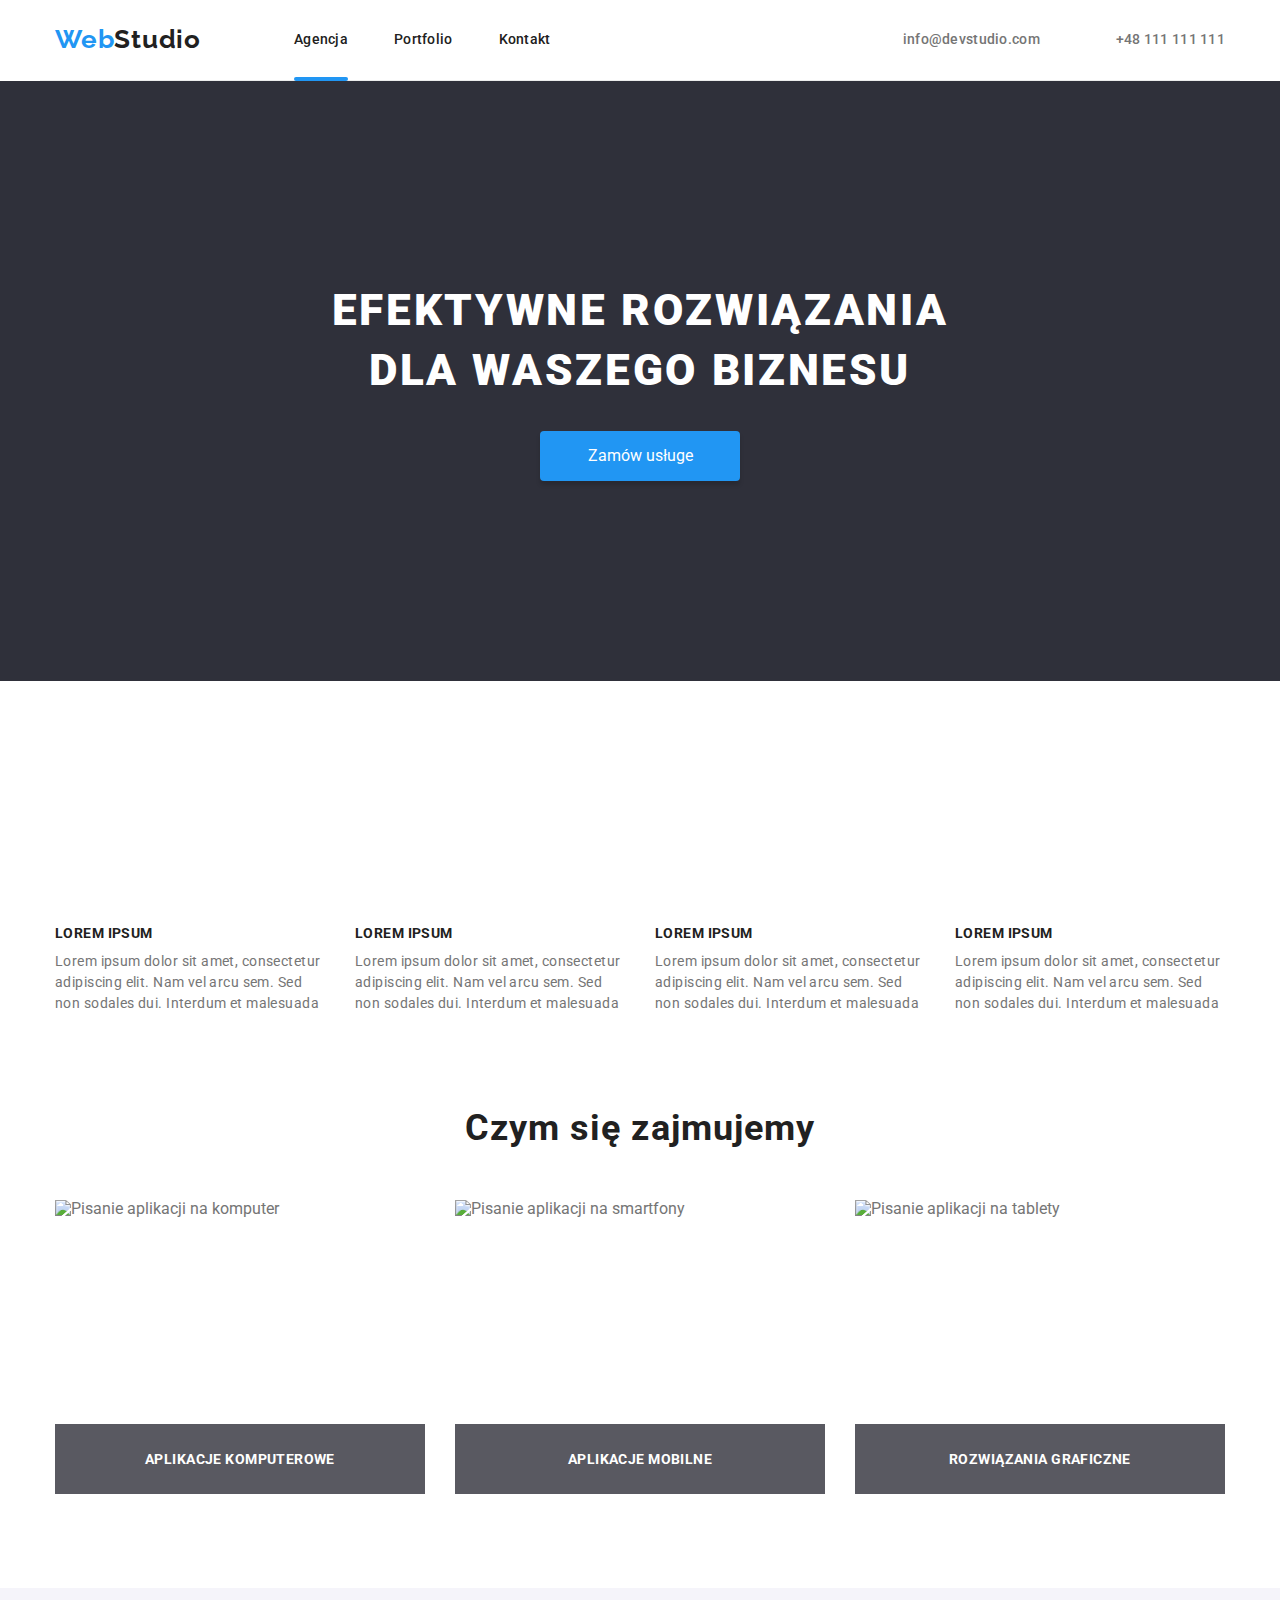
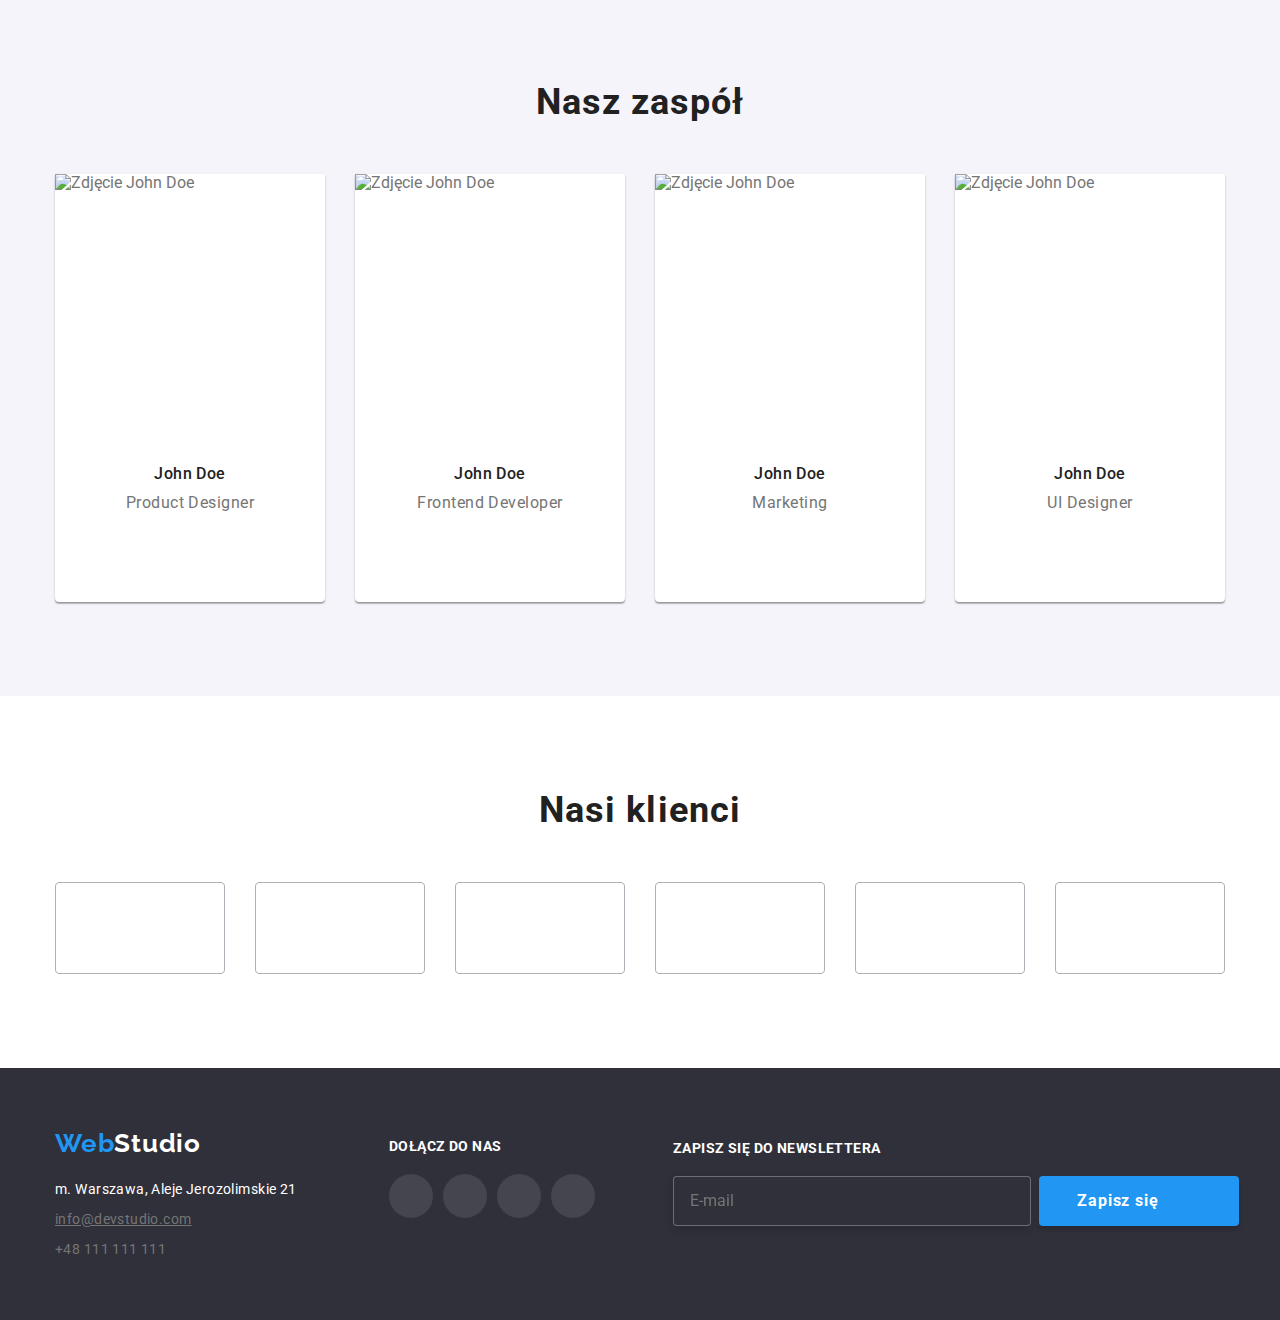
==== index.html @ 06832096 "Kokosza" ====
<!DOCTYPE html>
<html lang="en">

<head>
    <meta charset="UTF-8">
    <meta http-equiv="X-UA-Compatible" content="IE=edge">
    <meta name="viewport" content="width=device-width, initial-scale=1.0">

    <title>Document</title>

    <link rel="stylesheet" href="https://cdnjs.cloudflare.com/ajax/libs/modern-normalize/1.0.0/modern-normalize.min.css" />
    <link rel="preconnect" href="https://fonts.googleapis.com" />
    <link rel="stylesheet" href="https://fonts.googleapis.com/css2?family=Raleway:wght@700&family=Roboto:wght@400;500;700;900&display=swap" />
    <link rel="stylesheet" href="https://cdnjs.cloudflare.com/ajax/libs/animate.css/4.1.1/animate.min.css" />    
    <link rel="stylesheet" href="./css/styles.css" />


</head>

<body class="body">

    <header class="header wraper-center">
        <div class="container ">
            <a class="logo" href="./index.html"><span class="logo-span">Web</span>Studio</a>
            <nav class="navigation">
                <ul class="navigation-list list">
                    <li class="navigation-list-item activ-navigation-list-item">
                        <a class="navigation-list-link" href="./index.html">Agencja</a>
                    </li>
                    <li class="navigation-list-item">
                        <a class="navigation-list-link" href="./portfolio.html">Portfolio</a>
                    </li>
                    <li class="navigation-list-item">
                        <a class="navigation-list-link" href="#">Kontakt</a>
                    </li>
                </ul>
            </nav>
            <address class="header-address">
                <ul class="header-address-list list">
                    <li class="header-address-item">
                        <a class="header-address-link  header-mail" href="mailto:info@devstudio.com">
                            <svg class="header-icon icon-envelope">
                                <use href="./images/icons.svg#icon-envelope"></use>
                            </svg>
                            info@devstudio.com
                        </a>
                    </li>
                    <li class="header-address-item">
                        <a class="header-address-link  header-tel" href="tel:+48111111111">
                            <svg class="header-icon icon-phon">
                                <use href="./images/icons.svg#icon-smartphone"></use>
                            </svg>
                            +48 111 111 111
                        </a>
                    </li>
                </ul>
            </address>
        </div>
    </header>

    <main>

        <!-- ORDERS -->
        <section class="section-orders wraper-center">
            <div class="container">
                <ul class="conteiner-order-list list">
                    <li class="container-order-item">
                        <h1 class="conteiner-order-title">EFEKTYWNE ROZWIĄZANIA DLA WASZEGO BIZNESU </h1>
                    </li>
                    <li class="container-order-item">
                        <button type="button" class="conteiner-order-btn " data-modal-open> Zamów usługe</button>
                    </li>
                </ul>
            </div>
        </section>

        <!-- 4x DISCRIPION     -->
        <section class="section-discription wraper-center">
            <div class="container">
                <ul class="article-list list">

                    <li class="section-discription-item list">
                        <svg class="discription-icon" width="270" height="120">
                            <use href="./images/icons.svg#icon-antenna1"></use>
                        </svg> 
                        <h3 class="article-title">LOREM IPSUM</h3>
                        <p class="article-text">Lorem ipsum dolor sit amet, consectetur
                            adipiscing elit. Nam vel arcu sem. Sed
                            non sodales dui. Interdum et malesuada</p>
                    </li>

                    <li class="section-discription-item list">
                        <svg class="discription-icon" width="270" height="120">
                            <use href="./images/icons.svg#icon-clock2"></use>
                        </svg>
                        <h3 class="article-title">LOREM IPSUM</h3>
                        <p class="article-text">Lorem ipsum dolor sit amet, consectetur
                            adipiscing elit. Nam vel arcu sem. Sed
                            non sodales dui. Interdum et malesuada</p>
                    </li>

                    <li class="section-discription-item list">
                        <svg class="discription-icon" width="270" height="120">
                            <use href="./images/icons.svg#icon-laptop3"></use>
                        </svg>
                        <h3 class="article-title">LOREM IPSUM</h3>
                        <p class="article-text">Lorem ipsum dolor sit amet, consectetur
                            adipiscing elit. Nam vel arcu sem. Sed
                            non sodales dui. Interdum et malesuada</p>
                    </li>

                    <li class="section-discription-item list">
                        <svg class="discription-icon" width="270" height="120">
                            <use href="./images/icons.svg#icon-astronaut4"></use>
                        </svg>
                        <h3 class="article-title ">LOREM IPSUM</h3>
                        <p class="article-text ">Lorem ipsum dolor sit amet, consectetur
                            adipiscing elit. Nam vel arcu sem. Sed
                            non sodales dui. Interdum et malesuada</p>
                    </li>
                </ul>
            </div>
        </section>

        <!-- WHOT WE DO          -->
        <section class="section-whot-we-do wraper-center">
            <div class="container">
                <h2 class="title">Czym się zajmujemy</h2>
                <ul class="whot-we-do-picture-list">
                    <li class="whot-we-do-picture-item"><img src="./images/what_we_do/what_we_do_img.jpg"
                            alt="Pisanie aplikacji na komputer" width="370" height="294">
                        <p class="whot-we-do-picture-lable">Aplikacje komputerowe</p>
                    </li>
                    <li class="whot-we-do-picture-item"><img src="./images/what_we_do/what_we_do_img2.jpg"
                            alt="Pisanie aplikacji na smartfony" width="370" height="294">
                        <p class="whot-we-do-picture-lable">Aplikacje mobilne</p>
                    </li>
                    <li class="whot-we-do-picture-item"><img src="./images/what_we_do/what_we_do_img3.jpg"
                            alt="Pisanie aplikacji na tablety" width="370" height="294">
                        <p class="whot-we-do-picture-lable">Rozwiązania graficzne</p>
                    </li>
                </ul>
            </div>
        </section>

        <!-- TEAM -->
        <section class="section-team wraper-center">
            <div class="container">
                <h2 class="title">Nasz zaspół</h2>
                <ul class="tean-picture-list list wraper-center">
                    <li class="section-team-item wraper-center">
                        <figure>
                            <img src="./images/team/team_img1.jpg" alt="Zdjęcie John Doe" width="270" height="260">
                            <figcaption>
                                <h3 class="person-name">John Doe</h3>
                                <p class="person-position">Product Designer</p>
                                <ul class="team-social-list list">
                                    <li class="team-social-item">
                                        <a class="social_link" href="#">
                                            <svg class="team-social-icon">
                                                <use href="./images/icons.svg#icon-instagram1"></use>
                                            </svg>
                                        </a>
                                    </li>
                                    <li class="team-social-item">
                                        <a class="social_link" href="#">
                                            <svg class="team-social-icon">
                                                <use href="./images/icons.svg#icon-twitter2"></use>
                                            </svg>
                                        </a>
                                    </li>
                                    <li class="team-social-item">
                                        <a class="social_link" href="#">
                                            <svg class="team-social-icon">
                                                <use href="./images/icons.svg#icon-facebook3"></use>
                                            </svg>
                                        </a>
                                    </li>
                                    <li class="team-social-item">
                                        <a class="social_link" href="#">
                                            <svg class="team-social-icon">
                                                <use href="./images/icons.svg#icon-linkedin4"></use>
                                            </svg>
                                        </a>
                                    </li>
                                </ul>
                            </figcaption>
                        </figure>

                    </li>
                    <li class="section-team-item wraper-center">
                        <figure>
                            <img src="./images/team/team_img2.jpg" alt="Zdjęcie John Doe" width="270" height="260">
                            <figcaption>
                                <h3 class="person-name">John Doe</h3>
                                <p class="person-position">Frontend Developer</p>
                                <ul class="team-social-list list">
                                    <li class="team-social-item">
                                        <a class="social_link" href="#">
                                            <svg class="team-social-icon">
                                                <use href="./images/icons.svg#icon-instagram1"></use>
                                            </svg>
                                        </a>
                                    </li>
                                    <li class="team-social-item">
                                        <a class="social_link" href="#">
                                            <svg class="team-social-icon">
                                                <use href="./images/icons.svg#icon-twitter2"></use>
                                            </svg>
                                        </a>
                                    </li>
                                    <li class="team-social-item">
                                        <a class="social_link" href="#">
                                            <svg class="team-social-icon">
                                                <use href="./images/icons.svg#icon-facebook3"></use>
                                            </svg>
                                        </a>
                                    </li>
                                    <li class="team-social-item">
                                        <a class="social_link" href="#">
                                            <svg class="team-social-icon">
                                                <use href="./images/icons.svg#icon-linkedin4"></use>
                                            </svg>
                                        </a>
                                    </li>
                                </ul>
                            </figcaption>
                        </figure>

                    </li>
                    <li class="section-team-item wraper-center">
                        <figure>
                            <img src="./images/team/team_img3.jpg" alt="Zdjęcie John Doe" width="270" height="260">
                            <figcaption>
                                <h3 class="person-name">John Doe</h3>
                                <p class="person-position">Marketing</p>
                                <ul class="team-social-list list">
                                    <li class="team-social-item">
                                        <a class="social_link" href="#">
                                            <svg class="team-social-icon">
                                                <use href="./images/icons.svg#icon-instagram1"></use>
                                            </svg>
                                        </a>
                                    </li>
                                    <li class="team-social-item">
                                        <a class="social_link" href="#">
                                            <svg class="team-social-icon">
                                                <use href="./images/icons.svg#icon-twitter2"></use>
                                            </svg>
                                        </a>
                                    </li>
                                    <li class="team-social-item">
                                        <a class="social_link" href="#">
                                            <svg class="team-social-icon">
                                                <use href="./images/icons.svg#icon-facebook3"></use>
                                            </svg>
                                        </a>
                                    </li>
                                    <li class="team-social-item">
                                        <a class="social_link" href="#">
                                            <svg class="team-social-icon">
                                                <use href="./images/icons.svg#icon-linkedin4"></use>
                                            </svg>
                                        </a>
                                    </li>
                                </ul>
                            </figcaption>
                        </figure>

                    </li>
                    <li class="section-team-item wraper-center">
                        <figure>
                            <img src="./images/team/team_img4.jpg" alt="Zdjęcie John Doe" width="270" height="260">
                            <figcaption>
                                <h3 class="person-name">John Doe</h3>
                                <p class="person-position">UI Designer</p>
                                <ul class="team-social-list list">
                                    <li class="team-social-item">
                                        <a class="social_link" href="#">
                                            <svg class="team-social-icon">
                                                <use href="./images/icons.svg#icon-instagram1"></use>
                                            </svg>
                                        </a>
                                    </li>
                                    <li class="team-social-item">
                                        <a class="social_link" href="#">
                                            <svg class="team-social-icon">
                                                <use href="./images/icons.svg#icon-twitter2"></use>
                                            </svg>
                                        </a>
                                    </li>
                                    <li class="team-social-item">
                                        <a class="social_link" href="#">
                                            <svg class="team-social-icon">
                                                <use href="./images/icons.svg#icon-facebook3"></use>
                                            </svg>
                                        </a>
                                    </li>
                                    <li class="team-social-item">
                                        <a class="social_link" href="#">
                                            <svg class="team-social-icon">
                                                <use href="./images/icons.svg#icon-linkedin4"></use>
                                            </svg>
                                        </a>
                                    </li>
                                </ul>
                            </figcaption>
                        </figure>
                    </li>
                </ul>
            </div>
        </section>

        <!-- OUER CUSTOMERS -->
        <section class="section-customers wraper-center">
            <div class="container ">
                <h2 class="title">Nasi klienci</h2>
                <ul class="customers-list list">
                    <li class="customers-item">
                        <a class="customers_link" href="#">
                            <svg class="customers-logo">
                                <use href="./images/icons.svg#icon-client1"></use>
                            </svg>
                        </a>
                    </li>
                    <li class="customers-item">
                        <a class="customers_link" href="#">
                            <svg class="customers-logo">
                                <use href="./images/icons.svg#icon-client2"></use>
                            </svg>
                        </a>
                    </li>
                    <li class="customers-item">
                        <a class="customers_link" href="#">
                            <svg class="customers-logo">
                                <use href="./images/icons.svg#icon-client3"></use>
                            </svg>
                        </a>
                    </li>
                    <li class="customers-item">
                        <a class="customers_link" href="#">
                            <svg class="customers-logo">
                                <use href="./images/icons.svg#icon-client4"></use>
                            </svg>
                        </a>
                    </li>
                    <li class="customers-item">
                        <a class="customers_link" href="#">
                            <svg class="customers-logo">
                                <use href="./images/icons.svg#icon-client5"></use>
                            </svg>
                        </a>
                    </li>
                    <li class="customers-item">
                        <a class="customers_link" href="#">
                            <svg class="customers-logo">
                                <use href="./images/icons.svg#icon-client6"></use>
                            </svg>
                        </a>
                    </li>
                </ul>
            </div>
        </section>
    </main>

    <!-- FOOTER -->
    <footer class="footer wraper-center">
        <div class="container ">
            <div class="footer-adress">
                <div><a class="footer-logo" href="./index.html"><span class="logo-span">Web</span>Studio</a></div>
                <address class="footer-address">
                    <ul class="footrt-address-list list">
                        <li class="footrt-address-item "><a class="footer-address-link footer-adres" href="#">m. Warszawa, Aleje
                                Jerozolimskie
                                21</a></li>
                        <li class="footrt-address-item "><a class="footer-address-link"
                                href="mailto:info@devstudio.com">info@devstudio.com</a></li>
                        <li class="footrt-address-item"><a class="footer-address-link" href="tel:+48111111111">+48 111 111
                                111</a></li>
                    </ul>
                </address>
            </div>        

            <div class="footer-social">
                <h3 class="footer-title-icon">Dołącz do nas</h3>
                <ul class="footer-social-list list">
                    <li class="footer-social-item">
                        <a class="footer-social_link" href="#">
                            <svg class="footer-social-icon">
                                <use href="./images/icons.svg#icon-instagram1"></use>
                            </svg>
                        </a>
                    </li>
                    <li class="footer-social-item">
                        <a class="footer-social_link" href="#">
                            <svg class="footer-social-icon">
                                <use href="./images/icons.svg#icon-twitter2"></use>
                            </svg>
                        </a>
                    </li>
                    <li class="footer-social-item">
                        <a class="footer-social_link" href="#">
                            <svg class="footer-social-icon">
                                <use href="./images/icons.svg#icon-facebook3"></use>
                            </svg>
                        </a>
                    </li>
                    <li class="footer-social-item">
                        <a class="footer-social_link" href="#">
                            <svg class="footer-social-icon">
                                <use href="./images/icons.svg#icon-linkedin4"></use>
                            </svg>
                        </a>
                    </li>
                </ul>

            </div>

            <div class="footer-newsletter">
                <h3>Zapisz się do newslettera</h3>
                <form class="footer-newslatter-form">
                    <lable class="footer-newslatter-lable">
                        <input  
                            type="email" 
                            name="email" 
                            class="fotter-nawslatter-input"
                              placeholder="E-mail" />
                    </lable>

                    <button type="submit" class="footer-newslatter-but">Zapisz się
                        <svg class="footer-newsletter-icon">
                            <use href="./images/icons.svg#footer-icon-send"></use>
                        </svg>
                    </button>
                </form>
            </div>
        </div>
    </footer>

 <!-- WINDOWS MODAL -->
    <div class="backdrop is-hidden" data-modal>
        <div class="modal">
            <button type="button" class="close-button " data-modal-close>
                <svg class="exit-icon">
                    <use href="./images/icons.svg#exit-icon"></use>
                </svg>
            </button>

            <form class="order-form">
                <legend class="order-form-caption">Zostaw swoje dane w formularzu poniżej</legend>

                <label class="form-order-lable">
                    <span class="order-label-text ">Imie</span>
                    
                        <div class="wrap-imput">  
                            <input 
                                class="order-form-input" 
                                type="text" 
                                name="username" 
                                placeholder=" " />
                            <svg class="modal-icon">
                                <use href="./images/icons.svg#modal-icon-person"></use>                    
                             </svg>                        
                        </div>
                </label>

                <label class="form-order-lable">
                    <span class="order-label-text">Telefon</span>

                        <div class="wrap-imput ">
                            <input 
                                class="order-form-input" 
                                type="tel" name="phone_number"  
                                placeholder=" "/>
                            <svg class="modal-icon">
                                <use href="./images/icons.svg#modal-icon-phon"></use>
                            </svg>
                        </div>
                </label>

                <label class="form-order-lable">
                    <span class="order-label-text">Email</span>

                        <div class="wrap-imput">
                            <input 
                            class="order-form-input" 
                            type="email" 
                            name="email"   
                            placeholder=" "/>
                            <svg class="modal-icon">
                                <use href="./images/icons.svg#modal-icon-envelope"></use>
                            </svg>
                        </div>
                </label>
            
            
                <lable class="form-order-lable-textare">
                    <span class="order-label-text">Komenarz</span>
                    
                    <textarea class="modal-form-message" 
                        name="user-message" 
                        rows="7" 
                        placeholder="Wprowadź tekst"></textarea>
                </lable>
            
            <div class="policy">
                <input id="policy" 
                    type="checkbox" 
                    class="modal-form-policy hidden" 
                    name="policy" 
                    value="accept-policy" />
                <label for="policy"  class="modal-policy-text">
                    Oświadczam iż akceptuję&nbsp;
                    <a href="#" class="policy-link">Regulamin</a>&nbsp;i&nbsp;
                    <a href="#" class="policy-link">Politykę Prywatności.</a>
                </label>
            </div>   
             
                <button type="submit" class="modal-send-btn">Wyślij</button>
            </form>
        </div>
    </div>

    <script src="./js/modal.js"></script>

</body>
</html>
---- css/styles.css ----
:root {
  --main-font: font-family: 'Roboto', sans-serif;
  ;
  --secondery-font: font-family: 'Raleway', sans-serif;
  --main-color: #757575;
  --color-black: #212121;
  --color-blue: #2196F3;
  --color-background: #2F303A;
  --color-white: #FFF;
}

body {
  font-family: 'Roboto';
  color: #757575;
  box-sizing: border-box;
}

h1,
h2,
h3,
h4,
h5,
h6,
ul,
ol,
figure {
  margin: 0;
  padding: 0;
}

ul,
ol {
  margin: 0;
  padding: 0;
}

p,
figure {
  margin: 0;
}

img {
  display: block;
}



.list {
  list-style-type: none;
}

.link {
  text-decoration: none;
  font-style: none;
}

.container {
  width: 1200px;
  /* align-items: center; */
  padding: 0 15px;
}

.wraper-center {
  display: flex;
  justify-content: center;
  /* align-items: center; */
}

.title {
  margin-bottom: 50px;

  font-style: normal;
  font-weight: 700;
  font-size: 36px;
  line-height: 1.166;
  text-align: center;
  letter-spacing: 0.03em;
  color: var(--color-black);
}


/* ============ HEDER ============== */
/*===========  NAVIGATION ============ */
/* ================= NAVIGATION ===============  */
.navigation-list-link,
.header-address-link {
  text-decoration: none;
  font-style: normal;
  font-weight: 500;
  font-size: 14px;
  line-height: 1.142;
  letter-spacing: 0.02em;
  color: var(--color-black);
}


.footer-address-link:hover,
.footer-address-link:focus,
.navigation-list-link:hover,
.navigation-list-link:focus {
  cursor: pointer;
  color: var(--color-blue);
}

.header-address-link:hover,
.header-address-link:focus {
  cursor: pointer;
  color: var(--color-blue);
  fill: var(--color-blue);
}

.header-address-link {
  display: flex;
  justify-content: center;
  color: var(--main-color);
  fill: var(--main-color);

  transition-property: fill, color;
  transition-duration: 250ms;
  transition-timing-function: cubic-bezier(0.4, 0, 0.2, 1);
}

.navigation {
  display: flex;
}

.navigation-list {
  display: flex;
  align-items: center;
}

.logo {
  padding-right: 93px;
}

.navigation-list-item:not(:last-child) {
  margin-right: 46px;
}

.navigation-list-link {
  transition-property: color;
  transition-duration: 250ms;
  transition-timing-function: cubic-bezier(0.4, 0, 0.2, 1);

}

.navigation-list-item{
  position: relative;
}

.activ-navigation-list-item::after{
  content: "";  

  position:absolute;
  display: block;

  width: 100%;
  height: 4px;
  bottom: -32px;
  left: 0px;

  background: #2196F3;
  border-radius: 2px;
}

/*=========== EMD NAVIGATION ============ */

.header .container {
  min-width: 1170px;
  display: flex;
  justify-content: center;
  align-items: center;

  padding-top: 24px;
  padding-bottom: 25px;
  border-bottom: 1px solid #ECECEC;
}

.header-address-list {
  display: flex;
}

.header .header-address {
  margin-left: auto;
}

.header-tel {
  margin-left: 50px;
}

.header-address .header-address-list {
  justify-content: center;
}

.icon-phon{
  width: 16px;
  height: 12px;
}
.icon-envelope{
  width: 12px;
  height: 16px;
}

.header-icon{
  margin-right: 10px;
}


.header-address-item{
  display: flex;
  align-items:center;
  justify-content: center;
}

/* =================  END HEADER  =============== */

/* ===========   SECTION ORDERS =============== */
.section-orders .container {
  display: flex;
  justify-content: center;
}

.section-orders {
  background-color: var(--color-background);
  margin-bottom: 94px;
  background-image: linear-gradient(rgba(47, 48, 58, 0.4),
    rgba(47, 48, 58, 0.4)),
  url("../images/order-foto/Img.jpg");

  background-repeat: no-repeat;
  background-size: cover;
  max-width: 1600px;
  margin: auto;

}

.conteiner-order-list {
  height: 600px;
  display: flex;
  flex-direction: column;
}

.container-order-item {
  display: flex;
  justify-content: center;
}

.conteiner-order-title {
  width: 696px;
  height: 120px;
  margin-top: 200px;
  margin-bottom: 30px;

  font-style: normal;
  font-weight: 900;
  font-size: 44px;
  line-height: 1.363;
  text-align: center;
  letter-spacing: 0.06em;
  text-transform: uppercase;
  color: var(--color-white);
}

.conteiner-order-btn {
  margin-bottom: 200px;

  width: 200px;
  height: 50px;
  color: var(--color-white);
  background: #2196F3;
  box-shadow: 0px 4px 4px rgba(0, 0, 0, 0.15);
  border-radius: 4px;
  border: none;
}

.conteiner-order-btn:hover,
.conteiner-order-btn:focus {
  cursor: pointer;
}

/* =========== END  SECTION ORDERS =============== */






/* =============== DISCRIPTION 4X   ================ */
.article-list {
  display: flex;
}

.section-discription {
  margin-top: 94px;
  margin-bottom: 94px;
}


.section-discription-item {
  display: flex;
  flex-direction: column;
  padding: 0 auto;
}

.section-discription-item:not(:last-child){
  margin-right: 30px;
}

.article-title {
  display: flex;
  margin-top: 30px;
  margin-bottom: 10px;

  font-style: normal;
  font-weight: 700;
  font-size: 14px;
  line-height: 1.142;
  letter-spacing: 0.03em;
  text-transform: uppercase;

  color: var(--color-black);
}

.article-text {
  display: flex;

  font-style: normal;
  font-weight: 400;
  font-size: 14px;
  line-height: 1.5;
  letter-spacing: 0.03em;
  display: block;
}

/* =============== END DISCRIPTION 4X   ================ */

/* ================== WHOT WE DO ======================== */
.section-whot-we-do {
  margin-bottom: 94px;
}

.whot-we-do-picture-list {
  display: flex;
  justify-content: center;
  min-width: 1170px;
}

.whot-we-do-picture-item {
  display: flex;
  position: relative;
}

.whot-we-do-picture-item > .whot-we-do-picture-lable{
  font-family: 'Roboto';
  font-weight: 700;
  font-size: 14px;
  line-height: 1.142;
  letter-spacing: 0.03em;
  text-transform: uppercase;
  text-align: center;

  position: absolute;
  bottom: 0;
  right: 0;
  padding-top: 27px;
  padding-bottom: 27px;
  width: 100%;

  color: #FFFFFF;
  background: rgba(47, 48, 58, 0.8);
}
.whot-we-do-picture-list {
  justify-content: space-between;
}

/* ================== END WHOT WE DO =================== */




/* ========================= TEM =========================*/
.tean-picture-list {
  justify-content: space-between;
  min-width: 1170px;
}

.section-team {
  padding-top: 94px;
  padding-bottom: 94px;
  background-color: #F5F4FA;
}


.section-team-item {
  width: 270px;
  height: 428px;

  background: var(--color-white);
  /* material shadow v1 */

  box-shadow: 0px 1px 3px rgba(0, 0, 0, 0.12),
    0px 1px 1px rgba(0, 0, 0, 0.14),
    0px 2px 1px rgba(0, 0, 0, 0.2);
  border-radius: 0px 0px 4px 4px;
}

.person-name {
  text-align: center;
  margin-top: 30px;
  margin-bottom: 10px;

  font-style: normal;
  font-weight: 500;
  font-size: 16px;
  line-height: 1.187;
  letter-spacing: 0.03em;

  color: var(--color-black);
  font-family: 'Roboto';
}

.person-position {
  text-align: center;
  margin-bottom: 16px;

  font-weight: 400;
  font-size: 16px;
  line-height: 1.187;
  letter-spacing: 0.03em;

  color: var(--main-color);
  font-family: 'Roboto';
}

.team-social-list{
  display: flex;
  align-items: center;
  justify-content: space-between;
  padding: 0 32px 30px 32px
}

.team-social-icon{

  width: 20px;
  height: 20px;
}


.social_link{
  display: flex;
  width: 44px;
  height: 44px;
  border-radius: 50%;
  align-items: center;
  justify-content: center;
  background-color: var(--color-white);
  fill: var(--main-color);

  transition-property: fill, background-color;
  transition-duration: 250ms;
  transition-timing-function:cubic-bezier(0.4, 0, 0.2, 1)
}

.social_link:hover,
.social_link:focus {
  fill: var(--color-white);
  background-color: var(--color-blue);
}
/* ======================= END TEM =======================*/


/* ===================== CUSTOMERS =======================*/
.section-customers{
  padding-top: 94px;
  padding-bottom: 94px;
}
.customers-list{
  display: flex;
  align-items: center;
  justify-content: space-between;
}

.customers_link{
  align-items: center;
  justify-content: center;
  display: flex;
  width: 170px;
  height: 92px;
  
  fill: #AFB1B8;
  border: 1px solid #AFB1B8;
  box-sizing: border-box;
  border-radius: 4px;

  transition-property: fill, border;
  transition-duration: 250ms;
  transition-timing-function: cubic-bezier(0.4, 0, 0.2, 1);
}

.customers-logo{
  width: 106px;
  height: 60px;
}

.customers_link:hover,
.customers_link:focus{
  fill: var(--color-blue);
  border: 1px solid var(--color-blue);
}



/* =================== END CUSTOMERS =====================*/

/* ======================= LOGO ======================= */

.logo,
.footer-logo {
  font-family: 'Raleway';
  font-style: normal;
  text-decoration: none;
  font-weight: 700;
  font-size: 26px;
  line-height: 1.192;
  letter-spacing: 0.03em;
  color: var(--color-black);
}

.logo-span {
  color: var(--color-blue);
}

.footer-logo {
  color: var(--color-white)
}

/* =================== END LOGO =================== */



/* =============================== BUTON PORTFOLIO =================== */

.section-categories {
  margin-top: 94px;
  margin-bottom: 50px;
}

.list-btn {
  display: flex;
  justify-content: center;
}

.list-btn-item:not(:last-child) {
  margin-right: 8px;
}

.portfolio-btn {
  font-weight: 500;
  font-size: 16px;
  line-height: 1.625;
  letter-spacing: 0.03em;
  border: none;
  border-radius: 4px;
  color: #212121;

  transition-property: background, color, box-shadow, border-radius;
  transition-timing-function:cubic-bezier(0.4, 0, 0.2, 1) ;
  transition-duration:250ms;
}

.portfolio-btn:hover,
.portfolio-btn:focus {
  cursor: pointer;

  background: var(--color-blue);
  color: var(--color-white);

  box-shadow: 0px 3px 1px rgba(0, 0, 0, 0.1),
    0px 1px 2px rgba(0, 0, 0, 0.08),
    0px 2px 2px rgba(0, 0, 0, 0.12);
  border-radius: 4px;
}

.portfolio-wrapper {
  display: flex;
  flex-wrap: wrap;
  padding: 0;
  list-style: none;
}

.wszystkie {
  width: 121px;
  height: 38px;
}

.strony {
  width: 93px;
  height: 38px;
}

.aplikacje {
  width: 114px;
  height: 38px;

}

.dizajn {
  width: 91px;
  height: 38px;
}

.marketing {
  width: 121px;
  height: 38px;
}

/* =============================== END BUTON PORTFOLIO =================== */




/* ================================== PHOTO PORTFOLIO =================== */

.portfolio-main{
  padding-bottom: 94px;
}

.portfolio-category-list {
  display: flex;
  flex-wrap: wrap;
  justify-content: space-between;
  min-width: 1170px;
}

.portfolio-category-items{
  flex-basis: auto;
  border: 1px solid #eeeeee;
  margin-top: 30px;
  max-width: 370px;

  transition: box-shadow cubic-bezier(0.4, 0, 0.2, 1) 250ms, backgroud cubic-bezier(0.4, 0, 0.2, 1) 250ms;
}


.portfolio-category-items:hover,
.portfolio-category-items:focus{
  cursor: pointer;
  background: #FFFFFF;
  box-shadow: 0px 1px 1px rgba(0, 0, 0, 0.12),
  0px 4px 4px rgba(0, 0, 0, 0.06),
  1px 4px 6px rgba(0, 0, 0, 0.16);
}

.portfolio-category-items:hover .portfolio-categori-overlay{
  transform: translatey(0);
}

.categori-picture-box{
  position:relative;
  overflow: hidden;
}

.categori-picture-box .portfolio-categori-overlay{
  transition-property: transform;
  transition-duration: 250ms;
  transition-timing-function: cubic-bezier(0.4, 0, 0.2, 1);
}

.portfolio-categori-overlay{
  position: absolute;
  top: 0;
  left: 0;
  width: 100%;
  height: 100%;
  padding: 49px 45px 49px 24px;

  transform: translatey(100%);
  transition: transform 250ms ease;

  background: rgba(33, 150, 243, 0.9);
}



.portfolio-categori-overlay > p{
  font-family: 'Roboto';
  font-style: normal;
  font-weight: 400;
  font-size: 18px;
  line-height: 1.555;
  letter-spacing: 0.03em;

  color: #FFFFFF;
}

.portfolio-picture {
  border: 0px solid #eeeeee;
}

.portfolio-picture-title {
  border-top: 1px solid #eeeeee;
  font-weight: 700;
  font-size: 18px;
  line-height: 2;
  letter-spacing: 0.06em;
  padding-left: 24px;
  padding-top: 20px;

  color: var(--color-black);
}

.portfolio-pictue-name {
  font-weight: 400;
  font-size: 16px;
  line-height: 1.875;
  letter-spacing: 0.03em;
  padding-left: 24px;
  margin-top: 4px;
  margin-bottom: 20px;
  color: var(--text-color-grey)
}


/* =============================== END PHOTO PORTFOLIO =================== */


/* ==================== FOOTER ==================== */
.footrt-address-item:not(:last-child) {
  margin-bottom: 9px;
}
.footrt-address-item:last-child{
  margin-bottom: 60px;
}

.footer {
  background-color: var(--color-background);
}

.footer-address-link {

  text-decoration: none;
  font-style: normal;
  font-weight: 400;
  font-size: 14px;
  line-height: 1.5;
  letter-spacing: 0.03em;
  color: var(--main-color);

  transition-property: color;
  transition-duration: 500ms;
  transition-duration: cubic-bezier(0.4, 0, 0.2, 1)
}

.footer-adres{
  color:var(--color-white);
  
}

.footrt-address-item{
  min-width: 264px;
}
.footer-address-link[href^="mail"] {
  text-decoration: underline;
}

.footer .container {
  display: flex;
}

.footer-logo {
  display: flex;
  margin-top: 60px;
  margin-bottom: 20px;
}

.footer-social-list{
  display: flex;
}


.container{
  justify-content: flex-start;
}

/* ICON SOCIAL MEDIA */
.footer-social-icon{
  width: 20px;
  height: 20px;
}

.footer-social{
  display: flex;
  flex-direction: column;
  margin-left: 70px;
  margin-top: 70px;
}

.footer-title-icon{
  margin-bottom: 20px;
  height: 16px;

  font-weight: 700;
  font-size: 14px;
  line-height: 1.142;
  letter-spacing: 0.03em;
  text-transform: uppercase;

  color: var(--color-white);
}

.footer-social-item:not(:last-child){
  margin-right: 10px;
}

.footer-social_link{
  display: flex;
  width: 44px;
  height: 44px;
  border-radius: 50%;
  align-items: center;
  justify-content: center;
  background: rgba(255, 255, 255, 0.1);
  fill: var(--color-white); 
  
  transition: background-color 250ms;
}

.footer-social_link:hover,
.footer-social_link:focus{
  background-color: var(--color-blue);
 }

/* ======================NEWSLATTER===================- */
.footer-newsletter{
  min-width: 570px;
  height: 86px;
  margin-top: 72px;
  margin-left: 78px;
}
.footer-newsletter h3{
    font-weight: 700;
    font-size: 14px;
    line-height: 1.142;
    letter-spacing: 0.03em;
    text-transform: uppercase;
    color: var(--color-white);
    margin-bottom: 20px;
}


.fotter-nawslatter-input{
  display: inline-block;
  width: 358px;
  height: 50px;
  outline: none;

  color: var(--color-white);
  background-color: var(--color-background);
  border: 1px solid rgba(255, 255, 255, 0.3);
  filter: drop-shadow(0px 4px 4px rgba(0, 0, 0, 0.15));
  padding:  15px 16px 15px 16px;
  border-radius: 4px;
}

.footer-newslatter-but{
  display: inline-block;
  position: relative;
  overflow: hidden;
  width: 200px;
  height: 50px;
  padding-right: 42px;
  padding-left: 0px;
  margin-left: 8px;
  
  background: #2196F3;
  box-shadow: 0px 4px 4px rgba(0, 0, 0, 0.15);
  border-radius: 4px;
  border: none;

  font-weight: 700;
  font-size: 16px;
  line-height: 1.875;
  letter-spacing: 0.06em;  

  color: #FFFFFF;
}

.footer-newslatter-but >.footer-newsletter-icon{
  position: absolute;
  width: 24px;
  height: 24px;
  top: 13px;
  right: 28px;
 
  fill: var(--color-white);
}

/* ==================== END FOOTER ==================== */



/* ===================WINDOWS MODARN ===================*/
.backdrop{
  position:fixed;

  width: 100%;
  height: 100%; 
  left: 0;
  top: 0;

  visibility: visible;
  opacity: 1;

  background-color: rgba(0, 0, 0, 0.2);
  transition: opacity 500ms cubic-bezier(0.4, 0, 0.2, 1),
 visibility 500ms cubic-bezier(0.4, 0, 0.2, 1);  
}


.close-button{
  position: absolute;
  cursor:pointer;

  width: 30px;
  height: 30px;

  top: 8px;
  right: 8px;
  border-radius: 50%;

  background: #FFFFFF;
  border: 1px solid rgba(0, 0, 0, 0.1);
}

.is-hidden {
  opacity: 0;
  visibility: hidden; 
  pointer-events: none;
}

.exit-icon{
  width: 11px;
  height: 11px;
}

/*============================ CHECK POPITICK ==============================================*/
.footer-newslatter-form{
  display: flex;
}
.modal-policy-text{
  display: flex;
}

.modal-policy-text::before {


  display: inline-block;
  content: "";
  width: 16px;
  height: 15px;

  background-size: contain;
  background-repeat: no-repeat;
  background-image: url("data:image/svg+xml;charset=utf8,%3Csvg width='16' height='15' viewBox='0 0 16 15' fill='none' xmlns='http://www.w3.org/2000/svg'%3E%3Cpath d='M14.2222 1.66667V13.3333H1.77778V1.66667H14.2222ZM14.2222 0H1.77778C0.8 0 0 0.75 0 1.66667V13.3333C0 14.25 0.8 15 1.77778 15H14.2222C15.2 15 16 14.25 16 13.3333V1.66667C16 0.75 15.2 0 14.2222 0Z' fill='%23212121'/%3E%3C/svg%3E");
  transition: opacity 500ms cubic-bezier(0.4, 0, 0.2, 1);
  cursor: pointer;
}

.modal-form-policy:checked+.modal-policy-text::before {
  background-image: url("data:image/svg+xml;charset=utf8,%3Csvg width='16' height='15' viewBox='0 0 16 15' fill='none' xmlns='http://www.w3.org/2000/svg'%3E%3Crect width='16' height='15' rx='2' fill='%232196F3'/%3E%3Cpath d='M3.95703 7.75166L3.88825 7.68604L3.81923 7.75141L2.93123 8.59258L2.85486 8.66492L2.93097 8.73753L6.42671 12.0724L6.49574 12.1382L6.56476 12.0724L14.069 4.91352L14.1449 4.84116L14.069 4.76881L13.1873 3.92764L13.1183 3.86183L13.0493 3.92761L6.49577 10.1735L3.95703 7.75166Z' fill='white' stroke='white' stroke-width='0.2'/%3E%3C/svg%3E");
  opacity: 1;
}

.modal-form-policy:checked+.modal-policy-text {
  color: var(--color-blue);
}

.hidden {
  -moz-appearance: none;
  -webkit-appearance: none;
  appearance: none;
}

.policy-link {
  color: var(--color-blue);
  }
/*============================ CHECK POPITICK ==============================================*/

/* =============== END WINDOWS MODARN ===================*/




/* =================== FORM ORDER -=======================*/
/* ===================WINDOWS MODARN ===================*/
.backdrop {
  position: fixed;

  width: 100%;
  height: 100%;
  left: 0;
  top: 0;

  visibility: visible;
  opacity: 1;

  background-color: rgba(0, 0, 0, 0.2);
  transition: opacity 500ms cubic-bezier(0.4, 0, 0.2, 1),
    visibility 500ms cubic-bezier(0.4, 0, 0.2, 1);
}

.modal {
  position: absolute;
  min-width: 528px;
  height: 581px;
  left: 50%;
  top: 50%;
  padding: 40px;
  transform: translate(-50%, -50%);

  background: var(--color-white);
  box-shadow: 0px 1px 3px rgba(0, 0, 0, 0.12),
    0px 1px 1px rgba(0, 0, 0, 0.14),
    0px 2px 1px rgba(0, 0, 0, 0.2);
  border-radius: 4px;
}

.close-button {
  position: absolute;
  cursor: pointer;

  width: 30px;
  height: 30px;

  top: 8px;
  right: 8px;
  border-radius: 50%;

  background: #FFFFFF;
  border: 1px solid rgba(0, 0, 0, 0.1);
}

.is-hidden {
  opacity: 0;
  visibility: hidden;
  pointer-events: none;
}

.exit-icon {
  width: 11px;
  height: 11px;
}

/*============================ CHECK POPITICK ==============================================*/

.modal-policy-text::before {
  display: inline-block;
  content: "";
  width: 16px;
  height: 15px;

  background-size: contain;
  background-repeat: no-repeat;
  background-image: url("data:image/svg+xml;charset=utf8,%3Csvg width='16' height='15' viewBox='0 0 16 15' fill='none' xmlns='http://www.w3.org/2000/svg'%3E%3Cpath d='M14.2222 1.66667V13.3333H1.77778V1.66667H14.2222ZM14.2222 0H1.77778C0.8 0 0 0.75 0 1.66667V13.3333C0 14.25 0.8 15 1.77778 15H14.2222C15.2 15 16 14.25 16 13.3333V1.66667C16 0.75 15.2 0 14.2222 0Z' fill='%23212121'/%3E%3C/svg%3E");
  transition: opacity 500ms cubic-bezier(0.4, 0, 0.2, 1);
  cursor: pointer;
}

.modal-form-policy:checked+.modal-policy-text::before {
  background-image: url("data:image/svg+xml;charset=utf8,%3Csvg width='16' height='15' viewBox='0 0 16 15' fill='none' xmlns='http://www.w3.org/2000/svg'%3E%3Crect width='16' height='15' rx='2' fill='%232196F3'/%3E%3Cpath d='M3.95703 7.75166L3.88825 7.68604L3.81923 7.75141L2.93123 8.59258L2.85486 8.66492L2.93097 8.73753L6.42671 12.0724L6.49574 12.1382L6.56476 12.0724L14.069 4.91352L14.1449 4.84116L14.069 4.76881L13.1873 3.92764L13.1183 3.86183L13.0493 3.92761L6.49577 10.1735L3.95703 7.75166Z' fill='white' stroke='white' stroke-width='0.2'/%3E%3C/svg%3E");
  opacity: 1;
}

.modal-form-policy:checked+.modal-policy-text {
  color: var(--color-blue);
}

.hidden {
  -moz-appearance: none;
  -webkit-appearance: none;
  appearance: none;
}

.policy{
  display: flex;
  min-width: 448px;
  padding-top: 20px;
  text-align: center;
}
/*============================ END CHECK POPITICK ==============================================*/

/* ======================= FORM LIST ORDER =================== */
.order-form{
  display: flex;
  flex-direction: column;
}

.form-order-lable {
  display: flex;
  flex-direction: column;
  margin-bottom: 8px;
}

.form-order-lable .order-form-input{
  resize: none;
  height: 40px;
  width: 100%;
  padding: 12px 12px 12px 42px;

  outline: none;
  border-radius: 4px;

  border: 1px solid rgba(33, 33, 33, 0.2);  
  box-shadow: none;
  transition:
  border 500ms cubic-bezier(0.4, 0, 0.2, 1),
  box-shadow 500ms cubic-bezier(0.4, 0, 0.2, 1);
} 

.modal-form-message{
  border-radius: 4px;
  outline: none;
  border: 1px solid rgba(33, 33, 33, 0.2);
  transition: 
  border 500ms cubic-bezier(0.4, 0, 0.2, 1),
  box-shadow 500ms cubic-bezier(0.4, 0, 0.2, 1);
}

.modal-form-message:focus,
.order-form-input:focus{
  border: 1px solid var(--color-blue);
  box-shadow: 0px 1px 3px rgba(0, 0, 0, 0.12),
  0px 1px 1px rgba(0, 0, 0, 0.14),
  0px 2px 1px rgba(0, 0, 0, 0.2);
}

.wrap-imput > .modal-icon {
    position: absolute;
  width: 12px;
  height: 12px;
  top: 50%;
  transform: translateY(-50%);
  left: 15px;

  background-color: #FFFFFF;
  fill:var(--color-black);
  transition: fill 250ms cubic-bezier(0.4, 0, 0.2, 1);
}

.order-form-input:focus + .modal-icon{
  fill: var(--color-blue);
}

.order-form-caption{
  font-style: normal;
  font-weight: 700;
  font-size: 20px;
  line-height: 1.15;
  text-align: center;
  letter-spacing: 0.03em;
  color: var(--color-black);
  margin-bottom: 12px;
}

.order-label-text{
  font-weight: 400;
  font-size: 12px;
  line-height: 1.166;

  letter-spacing: 0.01em;
  margin-bottom: 4px;
}

.form-order-lable-textare textarea{
  display: flex;
  resize: none;

  width: 448px;
  height: 120px;

  margin-top: 4px;
  padding: 12px 16px 12px 16px;
}

.wrap-imput{
  position: relative;
  overflow: hidden;
  width: 100%;
}

.modal-send-btn{
  width: 200px;
  height: 50px;
  margin-top: 30px;
  margin-left: auto;
  margin-right: auto;

  font-weight: 700;
  font-size: 16px;
  line-height: 30px;

  align-items: center;
  text-align: center;
  letter-spacing: 0.06em;
  color:var(--color-white);

  background: #2196F3;
  box-shadow: 0px 4px 4px rgba(0, 0, 0, 0.15);
  border-radius: 4px;

}

/* ======================= END FORM LIST ORDER =================== */


/* ===================FORM ORDER -=======================*/
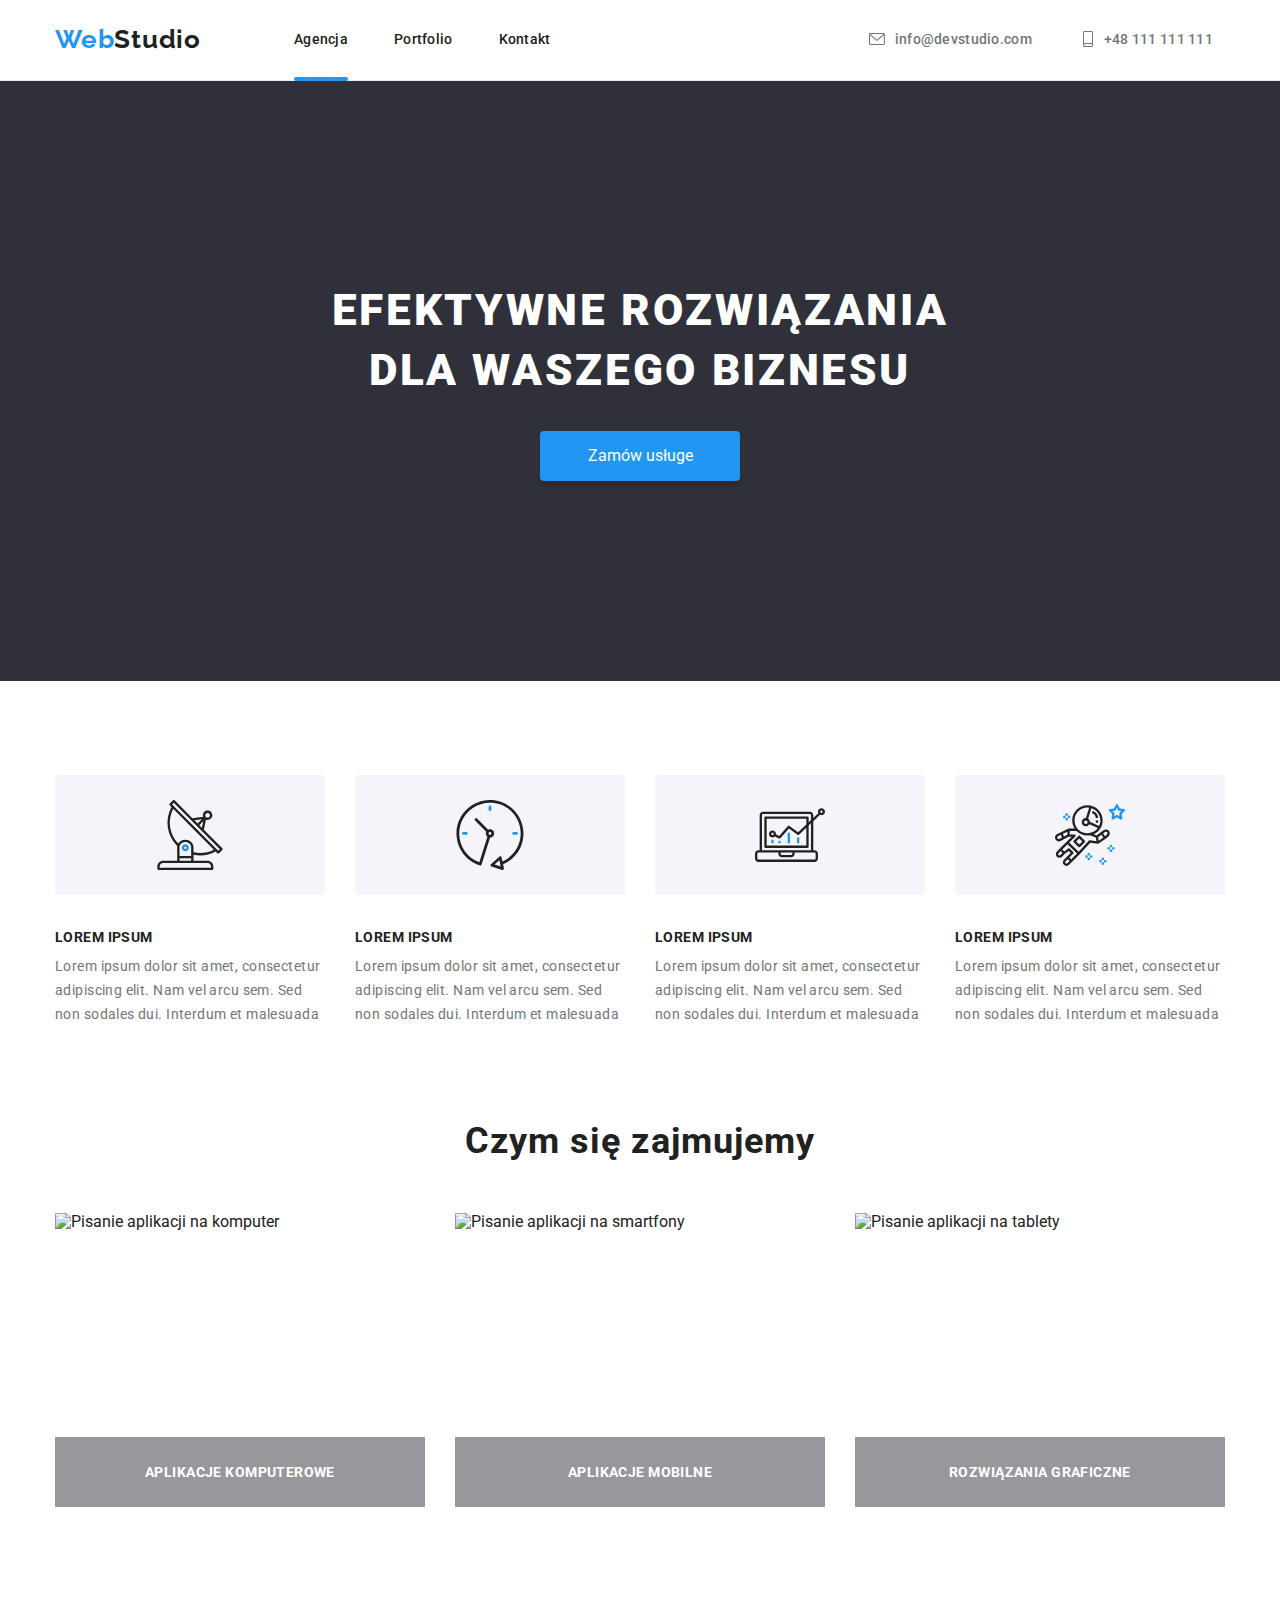
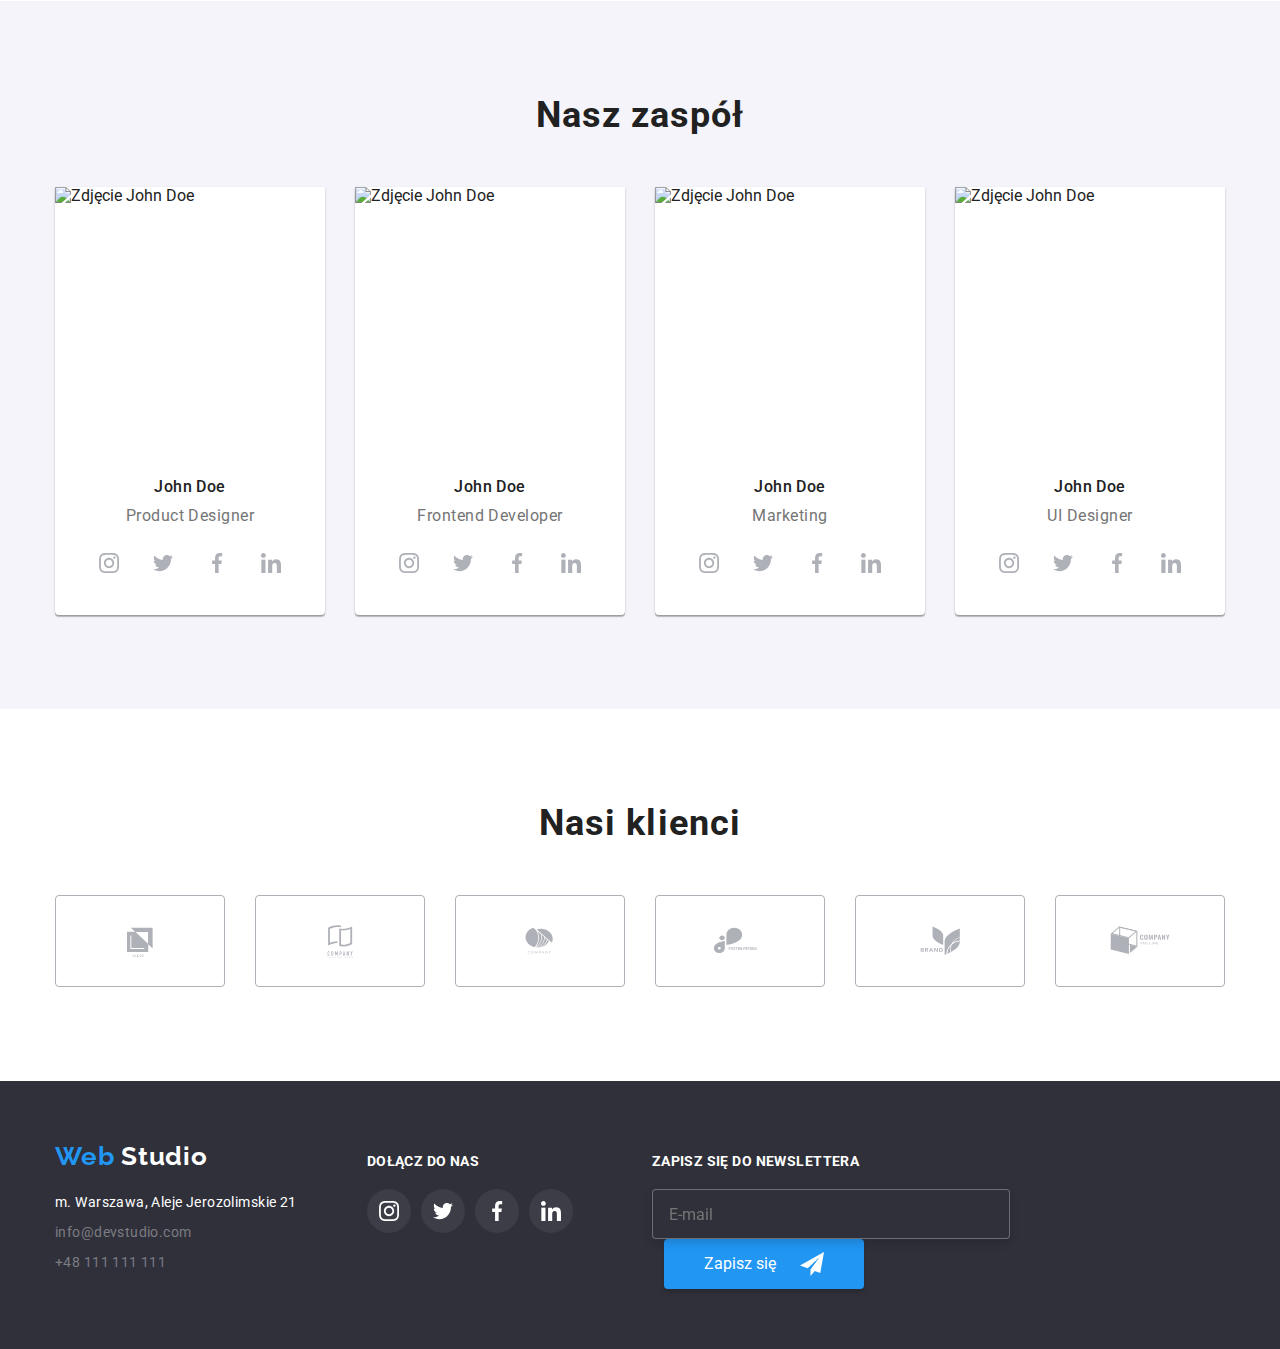
==== commit 9c64004c: "Newsletter & Form" ====
--- a/index.html
+++ b/index.html
@@ -1,53 +1,51 @@
 <!DOCTYPE html>
-<html lang="en">
+<html lang="pl">
 
 <head>
     <meta charset="UTF-8">
     <meta http-equiv="X-UA-Compatible" content="IE=edge">
     <meta name="viewport" content="width=device-width, initial-scale=1.0">
-
-    <title>Document</title>
-
-    <link rel="stylesheet" href="https://cdnjs.cloudflare.com/ajax/libs/modern-normalize/1.0.0/modern-normalize.min.css" />
-    <link rel="preconnect" href="https://fonts.googleapis.com" />
-    <link rel="stylesheet" href="https://fonts.googleapis.com/css2?family=Raleway:wght@700&family=Roboto:wght@400;500;700;900&display=swap" />
-    <link rel="stylesheet" href="https://cdnjs.cloudflare.com/ajax/libs/animate.css/4.1.1/animate.min.css" />    
+    <title>WebStudio</title>
+    <link rel="stylesheet"
+        href="https://cdnjs.cloudflare.com/ajax/libs/modern-normalize/1.0.0/modern-normalize.min.css" />
     <link rel="stylesheet" href="./css/styles.css" />
-
+    <link
+        href="https://fonts.googleapis.com/css2?family=Raleway:wght@700&family=Roboto:wght@400;500;700;900&display=swap"
+        rel="stylesheet" />
 
 </head>
 
-<body class="body">
-
-    <header class="header wraper-center">
+<body>
+
+   <header class="header">
         <div class="container ">
             <a class="logo" href="./index.html"><span class="logo-span">Web</span>Studio</a>
             <nav class="navigation">
-                <ul class="navigation-list list">
-                    <li class="navigation-list-item activ-navigation-list-item">
-                        <a class="navigation-list-link" href="./index.html">Agencja</a>
-                    </li>
-                    <li class="navigation-list-item">
-                        <a class="navigation-list-link" href="./portfolio.html">Portfolio</a>
-                    </li>
-                    <li class="navigation-list-item">
-                        <a class="navigation-list-link" href="#">Kontakt</a>
+                <ul class="navigation__list list">
+                    <li class="navigation__item navigation__item--activ">
+                        <a class="navigation__link" href="./index.html">Agencja</a>
+                    </li>
+                    <li class="navigation__item">
+                        <a class="navigation__link" href="./portfolio.html">Portfolio</a>
+                    </li>
+                    <li class="navigation__item">
+                        <a class="navigation__link" href="#">Kontakt</a>
                     </li>
                 </ul>
             </nav>
             <address class="header-address">
-                <ul class="header-address-list list">
-                    <li class="header-address-item">
-                        <a class="header-address-link  header-mail" href="mailto:info@devstudio.com">
-                            <svg class="header-icon icon-envelope">
+                <ul class="header-address__list list">
+                    <li class="header-address__item">
+                        <a class="header-address__link  header__mail" href="mailto:info@devstudio.com">
+                            <svg class="header-address__icon header-address__envelope">
                                 <use href="./images/icons.svg#icon-envelope"></use>
                             </svg>
                             info@devstudio.com
                         </a>
                     </li>
-                    <li class="header-address-item">
-                        <a class="header-address-link  header-tel" href="tel:+48111111111">
-                            <svg class="header-icon icon-phon">
+                    <li class="header-address__item">
+                        <a class="header-address__link  header__tel" href="tel:+48111111111">
+                            <svg class="header-address__icon header-address__phone">
                                 <use href="./images/icons.svg#icon-smartphone"></use>
                             </svg>
                             +48 111 111 111
@@ -59,301 +57,351 @@
     </header>
 
     <main>
-
         <!-- ORDERS -->
-        <section class="section-orders wraper-center">
+        <section class="orders orders-photo">
+            <div class="container">                
+                <h1 class="order-title">EFEKTYWNE ROZWIĄZANIA DLA WASZEGO BIZNESU </h1>
+                <button class="order-btn" type="button" data-modal-open> Zamów usługe</button>                  
+            </div>
+        </section>
+
+        <!-- 4x DISCRIPION     -->
+        <section class="discription">
             <div class="container">
-                <ul class="conteiner-order-list list">
-                    <li class="container-order-item">
-                        <h1 class="conteiner-order-title">EFEKTYWNE ROZWIĄZANIA DLA WASZEGO BIZNESU </h1>
-                    </li>
-                    <li class="container-order-item">
-                        <button type="button" class="conteiner-order-btn " data-modal-open> Zamów usługe</button>
+
+                <ul class="discription__list list">
+
+                    <li class="discription__item">
+                        <figure>
+                            <svg class="discription__icon">
+                                <use href="./images/icons.svg#icon-antenna1"></use>
+                            </svg>
+                            <figcaption>
+                                <h3 class="discription__title">LOREM IPSUM</h3>
+                                <p class="discription__text">Lorem ipsum dolor sit amet, consectetur
+                                    adipiscing elit. Nam vel arcu sem. Sed
+                                    non sodales dui. Interdum et malesuada</p>
+                            </figcaption>
+                        </figure>
+                    </li>
+
+                    <li class="discription__item">
+                        <figure>
+                            <svg class="discription__icon">
+                                <use href="./images/icons.svg#icon-clock2"></use>
+                            </svg>
+                            <figcaption>
+                                <h3 class="discription__title">LOREM IPSUM</h3>
+                                <p class="discription__text">Lorem ipsum dolor sit amet, consectetur
+                                    adipiscing elit. Nam vel arcu sem. Sed
+                                    non sodales dui. Interdum et malesuada</p>
+                            </figcaption>
+                        </figure>
+                    </li>
+
+                    <li class="discription__item">
+                        <figure>
+                            <svg class="discription__icon">
+                                <use href="./images/icons.svg#icon-laptop3"></use>
+                            </svg>
+                            <figcaption>
+                                <h3 class="discription__title">LOREM IPSUM</h3>
+                                <p class="discription__text">Lorem ipsum dolor sit amet, consectetur
+                                    adipiscing elit. Nam vel arcu sem. Sed
+                                    non sodales dui. Interdum et malesuada</p>
+                            </figcaption>
+                        </figure>
+                    </li>
+
+                    <li class="discription__item">
+                        <figure>
+                            <svg class="discription__icon">
+                                <use href="./images/icons.svg#icon-astronaut4"></use>
+                            </svg>
+                            <figcaption>
+                                <h3 class="discription__title">LOREM IPSUM</h3>
+                                <p class="discription__text">Lorem ipsum dolor sit amet, consectetur
+                                    adipiscing elit. Nam vel arcu sem. Sed
+                                    non sodales dui. Interdum et malesuada</p>
+                            </figcaption>
+                        </figure>
                     </li>
                 </ul>
             </div>
         </section>
 
-        <!-- 4x DISCRIPION     -->
-        <section class="section-discription wraper-center">
+        <!-- WHOT WE DO          -->
+        <section class="whot-we-do ">
             <div class="container">
-                <ul class="article-list list">
-
-                    <li class="section-discription-item list">
-                        <svg class="discription-icon" width="270" height="120">
-                            <use href="./images/icons.svg#icon-antenna1"></use>
-                        </svg> 
-                        <h3 class="article-title">LOREM IPSUM</h3>
-                        <p class="article-text">Lorem ipsum dolor sit amet, consectetur
-                            adipiscing elit. Nam vel arcu sem. Sed
-                            non sodales dui. Interdum et malesuada</p>
-                    </li>
-
-                    <li class="section-discription-item list">
-                        <svg class="discription-icon" width="270" height="120">
-                            <use href="./images/icons.svg#icon-clock2"></use>
-                        </svg>
-                        <h3 class="article-title">LOREM IPSUM</h3>
-                        <p class="article-text">Lorem ipsum dolor sit amet, consectetur
-                            adipiscing elit. Nam vel arcu sem. Sed
-                            non sodales dui. Interdum et malesuada</p>
-                    </li>
-
-                    <li class="section-discription-item list">
-                        <svg class="discription-icon" width="270" height="120">
-                            <use href="./images/icons.svg#icon-laptop3"></use>
-                        </svg>
-                        <h3 class="article-title">LOREM IPSUM</h3>
-                        <p class="article-text">Lorem ipsum dolor sit amet, consectetur
-                            adipiscing elit. Nam vel arcu sem. Sed
-                            non sodales dui. Interdum et malesuada</p>
-                    </li>
-
-                    <li class="section-discription-item list">
-                        <svg class="discription-icon" width="270" height="120">
-                            <use href="./images/icons.svg#icon-astronaut4"></use>
-                        </svg>
-                        <h3 class="article-title ">LOREM IPSUM</h3>
-                        <p class="article-text ">Lorem ipsum dolor sit amet, consectetur
-                            adipiscing elit. Nam vel arcu sem. Sed
-                            non sodales dui. Interdum et malesuada</p>
+
+                <h2 class="agencja-main-category">Czym się zajmujemy</h2>
+
+                <ul class="whot-we-do__list list">
+                    <li class="whot-we-do__item">
+                        <img src="./images/what_we_do/what_we_do_img.jpg"
+                            alt="Pisanie aplikacji na komputer" width="370" height="294">
+                        <p class="whot-we-do__lable">Aplikacje komputerowe</p>
+                    </li>
+                    <li class="whot-we-do__item">
+                        <img src="./images/what_we_do/what_we_do_img2.jpg"
+                            alt="Pisanie aplikacji na smartfony" width="370" height="294">
+                        <p class="whot-we-do__lable">Aplikacje mobilne</p>
+                    </li>
+                    <li class="whot-we-do__item">
+                        <img src="./images/what_we_do/what_we_do_img3.jpg"
+                            alt="Pisanie aplikacji na tablety" width="370" height="294">
+                        <p class="whot-we-do__lable">Rozwiązania graficzne</p>
                     </li>
                 </ul>
             </div>
         </section>
 
-        <!-- WHOT WE DO          -->
-        <section class="section-whot-we-do wraper-center">
+        <!-- TEAM -->
+        <section class="team">
             <div class="container">
-                <h2 class="title">Czym się zajmujemy</h2>
-                <ul class="whot-we-do-picture-list">
-                    <li class="whot-we-do-picture-item"><img src="./images/what_we_do/what_we_do_img.jpg"
-                            alt="Pisanie aplikacji na komputer" width="370" height="294">
-                        <p class="whot-we-do-picture-lable">Aplikacje komputerowe</p>
-                    </li>
-                    <li class="whot-we-do-picture-item"><img src="./images/what_we_do/what_we_do_img2.jpg"
-                            alt="Pisanie aplikacji na smartfony" width="370" height="294">
-                        <p class="whot-we-do-picture-lable">Aplikacje mobilne</p>
-                    </li>
-                    <li class="whot-we-do-picture-item"><img src="./images/what_we_do/what_we_do_img3.jpg"
-                            alt="Pisanie aplikacji na tablety" width="370" height="294">
-                        <p class="whot-we-do-picture-lable">Rozwiązania graficzne</p>
+
+                <h2 class="agencja-main-category">Nasz zaspół</h2>
+
+                <ul class="team__list list">
+
+                    <li class="team__item">
+                        <figure>
+                            <img src="./images/team/team_img1.jpg" alt="Zdjęcie John Doe" width="270" height="260">
+                            <figcaption class="team__figcaption">
+                                <h3 class="team__name">John Doe</h3>
+                                <p class="team__position">Product Designer</p>
+
+                                <ul class="social-icon__list  social-icon__list--team list">
+                                    
+                                    <li class="social-icon__item social-icon__item--team">
+                                        <a class="social-icon__link social-icon__link--team" href="#">
+                                            <svg class="social-icon__icon social-icon__icon--team">
+                                                <use href="./images/icons.svg#icon-instagram1"></use>
+                                            </svg>
+                                        </a>
+                                    </li>
+
+                                    <li class="social-icon__item social-icon__item--team">
+                                        <a class="social-icon__link social-icon__link--team" href="#">
+                                            <svg class="social-icon__icon social-icon__icon--team">
+                                                <use href="./images/icons.svg#icon-twitter2"></use>
+                                            </svg>
+                                        </a>
+                                    </li>
+
+                                    <li class="social-icon__item social-icon__item--team">
+                                        <a class="social-icon__link social-icon__link--team" href="#">
+                                            <svg class="social-icon__icon social-icon__icon--team">
+                                                <use href="./images/icons.svg#icon-facebook3"></use>
+                                            </svg>
+                                        </a>
+                                    </li>
+
+                                    <li class="social-icon__item social-icon__item--team">
+                                        <a class="social-icon__link social-icon__link--team" href="#">
+                                            <svg class="social-icon__icon social-icon__icon--team">
+                                                <use href="./images/icons.svg#icon-linkedin4"></use>
+                                            </svg>
+                                        </a>
+                                    </li>
+                                </ul>
+                                
+                            </figcaption>
+                        </figure>
+                    </li>
+
+                    <li class="team__item">
+                        <figure>
+                            <img src="./images/team/team_img2.jpg" alt="Zdjęcie John Doe" width="270" height="260">
+                            <figcaption class="team__figcaption">
+                                <h3 class="team__name">John Doe</h3>
+                                <p class="team__position">Frontend Developer</p>
+
+                                <ul class="social-icon__list  social-icon__list--team list">
+                                    
+                                    <li class="social-icon__item social-icon__item--team">
+                                        <a class="social-icon__link social-icon__link--team" href="#">
+                                            <svg class="social-icon__icon social-icon__icon--team">
+                                                <use href="./images/icons.svg#icon-instagram1"></use>
+                                            </svg>
+                                        </a>
+                                    </li>
+
+                                    <li class="social-icon__item social-icon__item--team">
+                                        <a class="social-icon__link social-icon__link--team" href="#">
+                                            <svg class="social-icon__icon social-icon__icon--team">
+                                                <use href="./images/icons.svg#icon-twitter2"></use>
+                                            </svg>
+                                        </a>
+                                    </li>
+
+                                    <li class="social-icon__item social-icon__item--team">
+                                        <a class="social-icon__link social-icon__link--team" href="#">
+                                            <svg class="social-icon__icon social-icon__icon--team">
+                                                <use href="./images/icons.svg#icon-facebook3"></use>
+                                            </svg>
+                                        </a>
+                                    </li>
+
+                                    <li class="social-icon__item social-icon__item--team">
+                                        <a class="social-icon__link social-icon__link--team" href="#">
+                                            <svg class="social-icon__icon social-icon__icon--team">
+                                                <use href="./images/icons.svg#icon-linkedin4"></use>
+                                            </svg>
+                                        </a>
+                                    </li>
+
+                                </ul>
+                            </figcaption>
+                        </figure>
+                    </li>
+
+                    <li class="team__item ">
+                        <figure>
+                            <img src="./images/team/team_img3.jpg" alt="Zdjęcie John Doe" width="270" height="260">
+                            <figcaption class="team__figcaption">
+                                <h3 class="team__name">John Doe</h3>
+                                <p class="team__position">Marketing</p>
+
+                                <ul class="social-icon__list  social-icon__list--team list">
+                                    
+                                    <li class="social-icon__item social-icon__item--team">
+                                        <a class="social-icon__link social-icon__link--team" href="#">
+                                            <svg class="social-icon__icon social-icon__icon--team">
+                                                <use href="./images/icons.svg#icon-instagram1"></use>
+                                            </svg>
+                                        </a>
+                                    </li>
+
+                                    <li class="social-icon__item social-icon__item--team">
+                                        <a class="social-icon__link social-icon__link--team" href="#">
+                                            <svg class="social-icon__icon social-icon__icon--team">
+                                                <use href="./images/icons.svg#icon-twitter2"></use>
+                                            </svg>
+                                        </a>
+                                    </li>
+
+                                    <li class="social-icon__item social-icon__item--team">
+                                        <a class="social-icon__link social-icon__link--team" href="#">
+                                            <svg class="social-icon__icon social-icon__icon--team">
+                                                <use href="./images/icons.svg#icon-facebook3"></use>
+                                            </svg>
+                                        </a>
+                                    </li>
+
+                                    <li class="social-icon__item social-icon__item--team">
+                                        <a class="social-icon__link social-icon__link--team" href="#">
+                                            <svg class="social-icon__icon social-icon__icon--team">
+                                                <use href="./images/icons.svg#icon-linkedin4"></use>
+                                            </svg>
+                                        </a>
+                                    </li>
+
+                                </ul>
+                            </figcaption>
+                        </figure>
+
+                    </li>
+                    <li class="team__item">
+                        <figure>
+                            <img src="./images/team/team_img4.jpg" alt="Zdjęcie John Doe" width="270" height="260">
+                            <figcaption class="team__figcaption">
+                                <h3 class="team__name">John Doe</h3>
+                                <p class="team__position">UI Designer</p>
+
+                                <ul class="social-icon__list  social-icon__list--team list">
+                                    
+                                    <li class="social-icon__item social-icon__item--team">
+                                        <a class="social-icon__link social-icon__link--team" href="#">
+                                            <svg class="social-icon__icon social-icon__icon--team">
+                                                <use href="./images/icons.svg#icon-instagram1"></use>
+                                            </svg>
+                                        </a>
+                                    </li>
+
+                                    <li class="social-icon__item social-icon__item--team">
+                                        <a class="social-icon__link social-icon__link--team" href="#">
+                                            <svg class="social-icon__icon social-icon__icon--team">
+                                                <use href="./images/icons.svg#icon-twitter2"></use>
+                                            </svg>
+                                        </a>
+                                    </li>
+
+                                    <li class="social-icon__item social-icon__item--team">
+                                        <a class="social-icon__link social-icon__link--team" href="#">
+                                            <svg class="social-icon__icon social-icon__icon--team">
+                                                <use href="./images/icons.svg#icon-facebook3"></use>
+                                            </svg>
+                                        </a>
+                                    </li>
+
+                                    <li class="social-icon__item social-icon__item--team">
+                                        <a class="social-icon__link social-icon__link--team" href="#">
+                                            <svg class="social-icon__icon social-icon__icon--team">
+                                                <use href="./images/icons.svg#icon-linkedin4"></use>
+                                            </svg>
+                                        </a>
+                                    </li>
+
+                                </ul>
+                            </figcaption>
+                        </figure>
                     </li>
                 </ul>
             </div>
         </section>
 
-        <!-- TEAM -->
-        <section class="section-team wraper-center">
-            <div class="container">
-                <h2 class="title">Nasz zaspół</h2>
-                <ul class="tean-picture-list list wraper-center">
-                    <li class="section-team-item wraper-center">
-                        <figure>
-                            <img src="./images/team/team_img1.jpg" alt="Zdjęcie John Doe" width="270" height="260">
-                            <figcaption>
-                                <h3 class="person-name">John Doe</h3>
-                                <p class="person-position">Product Designer</p>
-                                <ul class="team-social-list list">
-                                    <li class="team-social-item">
-                                        <a class="social_link" href="#">
-                                            <svg class="team-social-icon">
-                                                <use href="./images/icons.svg#icon-instagram1"></use>
-                                            </svg>
-                                        </a>
-                                    </li>
-                                    <li class="team-social-item">
-                                        <a class="social_link" href="#">
-                                            <svg class="team-social-icon">
-                                                <use href="./images/icons.svg#icon-twitter2"></use>
-                                            </svg>
-                                        </a>
-                                    </li>
-                                    <li class="team-social-item">
-                                        <a class="social_link" href="#">
-                                            <svg class="team-social-icon">
-                                                <use href="./images/icons.svg#icon-facebook3"></use>
-                                            </svg>
-                                        </a>
-                                    </li>
-                                    <li class="team-social-item">
-                                        <a class="social_link" href="#">
-                                            <svg class="team-social-icon">
-                                                <use href="./images/icons.svg#icon-linkedin4"></use>
-                                            </svg>
-                                        </a>
-                                    </li>
-                                </ul>
-                            </figcaption>
-                        </figure>
-
-                    </li>
-                    <li class="section-team-item wraper-center">
-                        <figure>
-                            <img src="./images/team/team_img2.jpg" alt="Zdjęcie John Doe" width="270" height="260">
-                            <figcaption>
-                                <h3 class="person-name">John Doe</h3>
-                                <p class="person-position">Frontend Developer</p>
-                                <ul class="team-social-list list">
-                                    <li class="team-social-item">
-                                        <a class="social_link" href="#">
-                                            <svg class="team-social-icon">
-                                                <use href="./images/icons.svg#icon-instagram1"></use>
-                                            </svg>
-                                        </a>
-                                    </li>
-                                    <li class="team-social-item">
-                                        <a class="social_link" href="#">
-                                            <svg class="team-social-icon">
-                                                <use href="./images/icons.svg#icon-twitter2"></use>
-                                            </svg>
-                                        </a>
-                                    </li>
-                                    <li class="team-social-item">
-                                        <a class="social_link" href="#">
-                                            <svg class="team-social-icon">
-                                                <use href="./images/icons.svg#icon-facebook3"></use>
-                                            </svg>
-                                        </a>
-                                    </li>
-                                    <li class="team-social-item">
-                                        <a class="social_link" href="#">
-                                            <svg class="team-social-icon">
-                                                <use href="./images/icons.svg#icon-linkedin4"></use>
-                                            </svg>
-                                        </a>
-                                    </li>
-                                </ul>
-                            </figcaption>
-                        </figure>
-
-                    </li>
-                    <li class="section-team-item wraper-center">
-                        <figure>
-                            <img src="./images/team/team_img3.jpg" alt="Zdjęcie John Doe" width="270" height="260">
-                            <figcaption>
-                                <h3 class="person-name">John Doe</h3>
-                                <p class="person-position">Marketing</p>
-                                <ul class="team-social-list list">
-                                    <li class="team-social-item">
-                                        <a class="social_link" href="#">
-                                            <svg class="team-social-icon">
-                                                <use href="./images/icons.svg#icon-instagram1"></use>
-                                            </svg>
-                                        </a>
-                                    </li>
-                                    <li class="team-social-item">
-                                        <a class="social_link" href="#">
-                                            <svg class="team-social-icon">
-                                                <use href="./images/icons.svg#icon-twitter2"></use>
-                                            </svg>
-                                        </a>
-                                    </li>
-                                    <li class="team-social-item">
-                                        <a class="social_link" href="#">
-                                            <svg class="team-social-icon">
-                                                <use href="./images/icons.svg#icon-facebook3"></use>
-                                            </svg>
-                                        </a>
-                                    </li>
-                                    <li class="team-social-item">
-                                        <a class="social_link" href="#">
-                                            <svg class="team-social-icon">
-                                                <use href="./images/icons.svg#icon-linkedin4"></use>
-                                            </svg>
-                                        </a>
-                                    </li>
-                                </ul>
-                            </figcaption>
-                        </figure>
-
-                    </li>
-                    <li class="section-team-item wraper-center">
-                        <figure>
-                            <img src="./images/team/team_img4.jpg" alt="Zdjęcie John Doe" width="270" height="260">
-                            <figcaption>
-                                <h3 class="person-name">John Doe</h3>
-                                <p class="person-position">UI Designer</p>
-                                <ul class="team-social-list list">
-                                    <li class="team-social-item">
-                                        <a class="social_link" href="#">
-                                            <svg class="team-social-icon">
-                                                <use href="./images/icons.svg#icon-instagram1"></use>
-                                            </svg>
-                                        </a>
-                                    </li>
-                                    <li class="team-social-item">
-                                        <a class="social_link" href="#">
-                                            <svg class="team-social-icon">
-                                                <use href="./images/icons.svg#icon-twitter2"></use>
-                                            </svg>
-                                        </a>
-                                    </li>
-                                    <li class="team-social-item">
-                                        <a class="social_link" href="#">
-                                            <svg class="team-social-icon">
-                                                <use href="./images/icons.svg#icon-facebook3"></use>
-                                            </svg>
-                                        </a>
-                                    </li>
-                                    <li class="team-social-item">
-                                        <a class="social_link" href="#">
-                                            <svg class="team-social-icon">
-                                                <use href="./images/icons.svg#icon-linkedin4"></use>
-                                            </svg>
-                                        </a>
-                                    </li>
-                                </ul>
-                            </figcaption>
-                        </figure>
-                    </li>
-                </ul>
-            </div>
-        </section>
-
         <!-- OUER CUSTOMERS -->
-        <section class="section-customers wraper-center">
+        <section class="customers">
             <div class="container ">
-                <h2 class="title">Nasi klienci</h2>
-                <ul class="customers-list list">
-                    <li class="customers-item">
-                        <a class="customers_link" href="#">
-                            <svg class="customers-logo">
+                <h2 class="agencja-main-category">Nasi klienci</h2>
+
+                <ul class="customers__list list">
+
+                    <li class="customers__item">
+                        <a class="customers__link" href="#">
+                            <svg class="customers__logo">
+                                <!-- <use href="./images/icons.svg#icon-client1"></use> -->
                                 <use href="./images/icons.svg#icon-client1"></use>
                             </svg>
                         </a>
                     </li>
-                    <li class="customers-item">
-                        <a class="customers_link" href="#">
-                            <svg class="customers-logo">
+
+                    <li class="customers__item">
+                        <a class="customers__link" href="#">
+                            <svg class="customers__logo">
                                 <use href="./images/icons.svg#icon-client2"></use>
                             </svg>
                         </a>
                     </li>
-                    <li class="customers-item">
-                        <a class="customers_link" href="#">
-                            <svg class="customers-logo">
+
+                    <li class="customers__item">
+                        <a class="customers__link" href="#">
+                            <svg class="customers__logo">
                                 <use href="./images/icons.svg#icon-client3"></use>
                             </svg>
                         </a>
                     </li>
-                    <li class="customers-item">
-                        <a class="customers_link" href="#">
-                            <svg class="customers-logo">
+
+                    <li class="customers__item">
+                        <a class="customers__link" href="#">
+                            <svg class="customers__logo">
                                 <use href="./images/icons.svg#icon-client4"></use>
                             </svg>
                         </a>
                     </li>
-                    <li class="customers-item">
-                        <a class="customers_link" href="#">
-                            <svg class="customers-logo">
+
+                    <li class="customers__item">
+                        <a class="customers__link" href="#">
+                            <svg class="customers__logo">
                                 <use href="./images/icons.svg#icon-client5"></use>
                             </svg>
                         </a>
                     </li>
-                    <li class="customers-item">
-                        <a class="customers_link" href="#">
-                            <svg class="customers-logo">
+
+                    <li class="customers__item">
+                        <a class="customers__link" href="#">
+                            <svg class="customers__logo">
                                 <use href="./images/icons.svg#icon-client6"></use>
                             </svg>
                         </a>
@@ -364,71 +412,95 @@
     </main>
 
     <!-- FOOTER -->
-    <footer class="footer wraper-center">
+    <footer class="footer">
         <div class="container ">
-            <div class="footer-adress">
-                <div><a class="footer-logo" href="./index.html"><span class="logo-span">Web</span>Studio</a></div>
+
+            <!-- FOOTER INFORMATION -->
+            <div class="footer-information">
+                    <a class="footer-logo" 
+                        href="./index.html">
+                        <span 
+                            class="logo-span">Web
+                        </span>Studio
+                    </a>
                 <address class="footer-address">
                     <ul class="footrt-address-list list">
-                        <li class="footrt-address-item "><a class="footer-address-link footer-adres" href="#">m. Warszawa, Aleje
+                        <li class="footrt-address-item">
+                            <a class="footer-address-link footer-address-link--color" 
+                                href="#">m. Warszawa, Aleje
                                 Jerozolimskie
-                                21</a></li>
-                        <li class="footrt-address-item "><a class="footer-address-link"
-                                href="mailto:info@devstudio.com">info@devstudio.com</a></li>
-                        <li class="footrt-address-item"><a class="footer-address-link" href="tel:+48111111111">+48 111 111
-                                111</a></li>
+                                21
+                            </a>
+                        </li>
+                        <li class="footrt-address-item">
+                            <a class="footer-address-link"
+                                href="mailto:info@devstudio.com">info@devstudio.com
+                            </a>
+                        </li>
+                        <li class="footrt-address-item">
+                            <a class="footer-address-link" 
+                                href="tel:+48111111111">+48 111 111
+                                111
+                            </a>
+                        </li>
                     </ul>
                 </address>
-            </div>        
-
+            </div>
+
+            <!-- FOOTER SOCIAL ICON -->
             <div class="footer-social">
-                <h3 class="footer-title-icon">Dołącz do nas</h3>
-                <ul class="footer-social-list list">
-                    <li class="footer-social-item">
-                        <a class="footer-social_link" href="#">
-                            <svg class="footer-social-icon">
+                <h3 class="footer__title">DOŁĄCZ DO NAS</h3>
+
+                <ul class="social-icon__list  social-icon__list--footer list">
+                                        
+                    <li class="social-icon__item social-icon__item--footer">
+                        <a class="social-icon__link social-icon__link--footer" href="#">
+                            <svg class="social-icon__icon social-icon__icon--footer">
                                 <use href="./images/icons.svg#icon-instagram1"></use>
                             </svg>
                         </a>
                     </li>
-                    <li class="footer-social-item">
-                        <a class="footer-social_link" href="#">
-                            <svg class="footer-social-icon">
+
+                    <li class="social-icon__item social-icon__item--footer">
+                        <a class="social-icon__link social-icon__link--footer" href="#">
+                            <svg class="social-icon__icon social-icon__icon--footer">
                                 <use href="./images/icons.svg#icon-twitter2"></use>
                             </svg>
                         </a>
                     </li>
-                    <li class="footer-social-item">
-                        <a class="footer-social_link" href="#">
-                            <svg class="footer-social-icon">
+
+                    <li class="social-icon__item social-icon__item--footer">
+                        <a class="social-icon__link social-icon__link--footer" href="#">
+                            <svg class="social-icon__icon social-icon__icon--footer">
                                 <use href="./images/icons.svg#icon-facebook3"></use>
                             </svg>
                         </a>
                     </li>
-                    <li class="footer-social-item">
-                        <a class="footer-social_link" href="#">
-                            <svg class="footer-social-icon">
+
+                    <li class="social-icon__item social-icon__item--footer">
+                        <a class="social-icon__link social-icon__link--footer" href="#">
+                            <svg class="social-icon__icon social-icon__icon--footer">
                                 <use href="./images/icons.svg#icon-linkedin4"></use>
                             </svg>
                         </a>
                     </li>
                 </ul>
-
-            </div>
-
+            </div>
+
+            <!-- FOOTER NEWSLETTERA -->
             <div class="footer-newsletter">
-                <h3>Zapisz się do newslettera</h3>
+                <h3 class="footer__title">Zapisz się do newslettera</h3>
                 <form class="footer-newslatter-form">
-                    <lable class="footer-newslatter-lable">
+                    <lable class="footer-newslatter__lable">
                         <input  
                             type="email" 
                             name="email" 
-                            class="fotter-nawslatter-input"
+                            class="fotter-nawslatter__input"
                               placeholder="E-mail" />
                     </lable>
 
-                    <button type="submit" class="footer-newslatter-but">Zapisz się
-                        <svg class="footer-newsletter-icon">
+                    <button type="submit" class="footer__btn">Zapisz się
+                        <svg class="footer-newsletter__icon">
                             <use href="./images/icons.svg#footer-icon-send"></use>
                         </svg>
                     </button>
@@ -437,92 +509,74 @@
         </div>
     </footer>
 
- <!-- WINDOWS MODAL -->
+    <!-- MODAL WINDOWS -->
     <div class="backdrop is-hidden" data-modal>
         <div class="modal">
-            <button type="button" class="close-button " data-modal-close>
+            <button type="button" class="modal--btn__exit" data-modal-close>
                 <svg class="exit-icon">
                     <use href="./images/icons.svg#exit-icon"></use>
                 </svg>
             </button>
-
-            <form class="order-form">
-                <legend class="order-form-caption">Zostaw swoje dane w formularzu poniżej</legend>
-
-                <label class="form-order-lable">
-                    <span class="order-label-text ">Imie</span>
-                    
-                        <div class="wrap-imput">  
-                            <input 
-                                class="order-form-input" 
-                                type="text" 
-                                name="username" 
-                                placeholder=" " />
-                            <svg class="modal-icon">
-                                <use href="./images/icons.svg#modal-icon-person"></use>                    
-                             </svg>                        
-                        </div>
+    
+            <h3 class="modal__title">Zostaw swoje dane w formularzu poniżej</h3>
+
+            <form class="modal__form" name="signup_form" autocmplete="on">               
+                
+                <label class="modal__lable">
+                    <span class="modal__lable-titles">Imie</span>
+                    <div class="modal__wrap">
+                        <input class="modal__input" type="text" name="username" />
+                        <svg class="modal__icon">
+                            <use href="./images/icons.svg#modal-icon-person"></use>
+                        </svg>
+                    </div>
                 </label>
 
-                <label class="form-order-lable">
-                    <span class="order-label-text">Telefon</span>
-
-                        <div class="wrap-imput ">
-                            <input 
-                                class="order-form-input" 
-                                type="tel" name="phone_number"  
-                                placeholder=" "/>
-                            <svg class="modal-icon">
-                                <use href="./images/icons.svg#modal-icon-phon"></use>
-                            </svg>
-                        </div>
+                <label class="modal__lable">
+                    <span class="modal__lable-titles">Telefon</span>
+                    <div class="modal__wrap">
+                        <input class="modal__input" type="tel" name="phon_number"/>
+                        <svg class="modal__icon">
+                            <use href="./images/icons.svg#modal-icon-phon"></use>
+                        </svg>
+                    </div>
+                   
                 </label>
 
-                <label class="form-order-lable">
-                    <span class="order-label-text">Email</span>
-
-                        <div class="wrap-imput">
-                            <input 
-                            class="order-form-input" 
-                            type="email" 
-                            name="email"   
-                            placeholder=" "/>
-                            <svg class="modal-icon">
-                                <use href="./images/icons.svg#modal-icon-envelope"></use>
-                            </svg>
-                        </div>
+                <label class="modal__lable">
+                    <span class="modal__lable-titles">Email</span>
+                    <div class="modal__wrap">
+                        <input class="modal__input" type="email" name="email"/>
+                        <svg class="modal__icon">
+                            <use href="./images/icons.svg#modal-icon-envelope"></use>
+                        </svg>
+                    </div>
                 </label>
-            
-            
-                <lable class="form-order-lable-textare">
-                    <span class="order-label-text">Komenarz</span>
-                    
-                    <textarea class="modal-form-message" 
-                        name="user-message" 
-                        rows="7" 
-                        placeholder="Wprowadź tekst"></textarea>
+
+                <label class="modal__lable">
+                    <span class="modal__lable-titles">Komentarz</span>
+                    <textarea class="modal__textare" name="feedback" rows="5" placeholder="Wprowadź tekst"></textarea>
                 </lable>
-            
-            <div class="policy">
-                <input id="policy" 
-                    type="checkbox" 
-                    class="modal-form-policy hidden" 
-                    name="policy" 
-                    value="accept-policy" />
-                <label for="policy"  class="modal-policy-text">
-                    Oświadczam iż akceptuję&nbsp;
-                    <a href="#" class="policy-link">Regulamin</a>&nbsp;i&nbsp;
-                    <a href="#" class="policy-link">Politykę Prywatności.</a>
-                </label>
-            </div>   
-             
-                <button type="submit" class="modal-send-btn">Wyślij</button>
-            </form>
+
+                <div class="policy">
+                    <input id="policy" 
+                        type="checkbox" 
+                        class="modal-form-policy hidden" 
+                        name="policy" 
+                        value="accept-policy" />
+                    <label for="policy"  class="modal-policy-text">
+                        Oświadczam iż akceptuję&nbsp;
+                        <a href="#" class="policy-link">Regulamin</a>&nbsp;i&nbsp;
+                        <a href="#" class="policy-link">Politykę Prywatności.</a>
+                    </label>
+                </div>   
+                 
+                    <button type="submit" class="modal-btn__send">Wyślij</button>
+            </form >
         </div>
     </div>
 
-    <script src="./js/modal.js"></script>
-
+<script src="./js/modal.js"></script>
 </body>
-</html>
-
+
+</html>--- a/css/styles.css
+++ b/css/styles.css
@@ -1,18 +1,19 @@
 :root {
   --main-font: font-family: 'Roboto', sans-serif;
   ;
-  --secondery-font: font-family: 'Raleway', sans-serif;
-  --main-color: #757575;
-  --color-black: #212121;
+  --secondery-font: font-family: 'Raleway', sans-serif; 
+ --main-color: #212121;
+  --second-color: #757575;
   --color-blue: #2196F3;
   --color-background: #2F303A;
   --color-white: #FFF;
+  --color-icon: #AFB1B8;
+  --color-backdroud-second: #F5F4FA;
 }
 
 body {
   font-family: 'Roboto';
-  color: #757575;
-  box-sizing: border-box;
+  color: var(--main-color);
 }
 
 h1,
@@ -54,204 +55,264 @@
   font-style: none;
 }
 
+/*============= CONTAINERS ============*/
 .container {
-  width: 1200px;
-  /* align-items: center; */
+  max-width: 1200px;
+  width: 100%;
+  margin: 0 auto;
   padding: 0 15px;
-}
-
-.wraper-center {
-  display: flex;
+  /* outline: 2px dashed #f44336; */
+}
+
+.modal{
+  padding: 40px;
+}
+
+.header{
+  padding-top: 24px;
+  padding-bottom: 25px;  
+  border-bottom: 1px solid #ECECEC;
+  /* outline: 2px dashed rgb(37, 190, 37); */
+}
+
+.header .container{
+  display: flex;
+  align-items: center;
+  /* outline: 2px dashed rgb(37, 190, 37); */
+}
+
+.footer{
+  padding-top: 60px;
+  padding-bottom: 60px;
+  /* outline: 2px dashed rgb(37, 190, 37); */
+}
+
+.portfolio{
+  padding-top: 94px;
+  padding-bottom: 94px;
+  /* outline: 2px dashed rgb(37, 190, 37); */
+}
+
+.orders{
+  padding-top: 200px;
+  padding-bottom: 200px;
+  background-color: var(--color-background);
+  text-align: center;
+  max-width: 1600px;
+  margin: auto;
+  /* outline: 2px dashed rgb(37, 190, 37); */
+}
+
+.orders-photo{
+  background-image: 
+  linear-gradient( rgba(47, 48, 58, 0.4), 
+  rgba(47, 48, 58, 0.4)),
+  url(../images/order-foto/Img.jpg);
+  background-repeat: no-repeat;
+  background-position: 50% 50%;
+  background-size: cover;
+}
+
+.discription{
+  padding-top: 94px;
+  /* outline: 2px dashed rgb(37, 190, 37); */
+}
+
+.team{
+  padding-top: 94px;
+  padding-bottom: 94px;
+  background-color: var(--color-backdroud-second);
+  /* outline: 2px dashed rgb(37, 190, 37); */
+}
+
+.whot-we-do,
+.customers{
+  padding-top: 94px;
+  padding-bottom: 94px;
+  /* outline: 2px dashed rgb(37, 190, 37); */
+}
+
+/*============= END CONTAINERS ============*/
+/*============================ ICON =======================*/
+
+.header-address__icon{
+  display: inline-block;
+  fill: currentColor;
+  margin-right: 10px;
+}
+
+.header-address__envelope{
+  width: 16px;
+  height: 12px;
+}
+
+.header-address__phone{
+  width: 12px;
+  height: 16px;
+}
+
+.discription__icon{
+  max-width: 270px;
+  width: 100%;
+  max-height: 120px;
+  height: 100%;
+
+  margin-bottom: 30px;
+}
+
+/*============ SOCIAL ICON =============*/
+.social-icon__icon{
+  width: 20px;
+  height: 20px;
+}
+
+.social-icon__list{
+  display: flex;
+
+}
+.social-icon__link{
+  display: flex;
+  width: 44px;
+  height: 44px;
+  border-radius: 50%;
+  align-items: center;
   justify-content: center;
-  /* align-items: center; */
-}
-
-.title {
-  margin-bottom: 50px;
-
-  font-style: normal;
-  font-weight: 700;
-  font-size: 36px;
-  line-height: 1.166;
-  text-align: center;
-  letter-spacing: 0.03em;
-  color: var(--color-black);
-}
-
+}
+
+.social-icon__item:not(:last-child){
+  margin-right: 10px;
+}
+/*============ END SOCIAL ICON =============*/
+
+/*=========== ICON SOCIAL TEAM ============ */
+.social-icon__list--team{
+  display: flex;
+  justify-content: center;
+}
+
+.social-icon__link--team{
+  background-color: var(--color-white);
+  fill: var(--color-icon);
+
+  transition: 
+    fill 250ms cubic-bezier(0.4, 0, 0.2, 1), 
+    background-color 250ms cubic-bezier(0.4, 0, 0.2, 1);
+}
+
+.social-icon__link--team:hover,
+.social-icon__link--team:focus {
+  fill: var(--color-white);
+  background-color: var(--color-blue);
+}
+/*=========== END ICON SOCIAL TEAM ============ */
+
+/*=========== ICON SOCIAL FOOTER ============ */
+
+.social-icon__link--footer{
+  background-color: #ffffff10;
+  fill: var(--color-white);
+
+  transition: 
+    fill 250ms cubic-bezier(0.4, 0, 0.2, 1), 
+    background-color 250ms cubic-bezier(0.4, 0, 0.2, 1);
+}
+
+.social-icon__link--footer:hover,
+.social-icon__link--footer:focus {
+  fill: var(--color-white);
+  background-color: var(--color-blue);
+}
+/*=========== END ICON SOCIAL FOOTER ============ */
+/*============================ END ICON =======================*/
 
 /* ============ HEDER ============== */
-/*===========  NAVIGATION ============ */
-/* ================= NAVIGATION ===============  */
-.navigation-list-link,
-.header-address-link {
+
+
+.logo {
+  padding-right: 93px;
+}
+
+.header-address__link {
+  color: var(--second-color);
+  min-width: 110px;
+  display: flex;
+  align-items: center; 
+}
+
+.header-address{
+  margin-left: auto;
+  padding-left: 93px;
+  margin-right: 12px;
+}
+
+
+.header-address__item:first-child {
+  margin-right: 50px;  
+}
+
+.navigation__list,
+.header-address__list{
+  display: flex;
+}
+
+
+.navigation__item:not(:last-child) {
+  margin-right: 46px;
+}
+
+
+.navigation__link{
+  color: var(--main-color);
+}
+
+.navigation__item{
+  position: relative;
+}
+
+.navigation__item--activ::after{
+  content: "";
+  position: absolute;
+  bottom: -32px;
+  left: 0;
+  display: block;
+
+  width: 100%;
+  height: 4px;
+
+  background: var(--color-blue);
+  border-radius: 2px;
+}
+
+.navigation__link,
+.header-address__link {
   text-decoration: none;
   font-style: normal;
   font-weight: 500;
   font-size: 14px;
   line-height: 1.142;
   letter-spacing: 0.02em;
-  color: var(--color-black);
-}
-
+ 
+}
+.footer-address-link,
+.header-address__link,
+.navigation__link{
+transition: color 250ms cubic-bezier(0.4, 0, 0.2, 1);
+}
 
 .footer-address-link:hover,
 .footer-address-link:focus,
-.navigation-list-link:hover,
-.navigation-list-link:focus {
+.header-address__link:hover,
+.header-address__link:focus,
+.navigation__link:hover,
+.navigation__link:focus {
   cursor: pointer;
   color: var(--color-blue);
 }
 
-.header-address-link:hover,
-.header-address-link:focus {
-  cursor: pointer;
-  color: var(--color-blue);
-  fill: var(--color-blue);
-}
-
-.header-address-link {
-  display: flex;
-  justify-content: center;
-  color: var(--main-color);
-  fill: var(--main-color);
-
-  transition-property: fill, color;
-  transition-duration: 250ms;
-  transition-timing-function: cubic-bezier(0.4, 0, 0.2, 1);
-}
-
-.navigation {
-  display: flex;
-}
-
-.navigation-list {
-  display: flex;
-  align-items: center;
-}
-
-.logo {
-  padding-right: 93px;
-}
-
-.navigation-list-item:not(:last-child) {
-  margin-right: 46px;
-}
-
-.navigation-list-link {
-  transition-property: color;
-  transition-duration: 250ms;
-  transition-timing-function: cubic-bezier(0.4, 0, 0.2, 1);
-
-}
-
-.navigation-list-item{
-  position: relative;
-}
-
-.activ-navigation-list-item::after{
-  content: "";  
-
-  position:absolute;
-  display: block;
-
-  width: 100%;
-  height: 4px;
-  bottom: -32px;
-  left: 0px;
-
-  background: #2196F3;
-  border-radius: 2px;
-}
-
-/*=========== EMD NAVIGATION ============ */
-
-.header .container {
-  min-width: 1170px;
-  display: flex;
-  justify-content: center;
-  align-items: center;
-
-  padding-top: 24px;
-  padding-bottom: 25px;
-  border-bottom: 1px solid #ECECEC;
-}
-
-.header-address-list {
-  display: flex;
-}
-
-.header .header-address {
-  margin-left: auto;
-}
-
-.header-tel {
-  margin-left: 50px;
-}
-
-.header-address .header-address-list {
-  justify-content: center;
-}
-
-.icon-phon{
-  width: 16px;
-  height: 12px;
-}
-.icon-envelope{
-  width: 12px;
-  height: 16px;
-}
-
-.header-icon{
-  margin-right: 10px;
-}
-
-
-.header-address-item{
-  display: flex;
-  align-items:center;
-  justify-content: center;
-}
-
-/* =================  END HEADER  =============== */
-
+/* ============== END NAVIGATION ==============  */
 /* ===========   SECTION ORDERS =============== */
-.section-orders .container {
-  display: flex;
-  justify-content: center;
-}
-
-.section-orders {
-  background-color: var(--color-background);
-  margin-bottom: 94px;
-  background-image: linear-gradient(rgba(47, 48, 58, 0.4),
-    rgba(47, 48, 58, 0.4)),
-  url("../images/order-foto/Img.jpg");
-
-  background-repeat: no-repeat;
-  background-size: cover;
-  max-width: 1600px;
-  margin: auto;
-
-}
-
-.conteiner-order-list {
-  height: 600px;
-  display: flex;
-  flex-direction: column;
-}
-
-.container-order-item {
-  display: flex;
-  justify-content: center;
-}
-
-.conteiner-order-title {
-  width: 696px;
-  height: 120px;
-  margin-top: 200px;
-  margin-bottom: 30px;
-
-  font-style: normal;
+.order-title {
+  max-width: 696px;
   font-weight: 900;
   font-size: 44px;
   line-height: 1.363;
@@ -259,13 +320,17 @@
   letter-spacing: 0.06em;
   text-transform: uppercase;
   color: var(--color-white);
-}
-
-.conteiner-order-btn {
-  margin-bottom: 200px;
-
+  margin-left: auto;
+  margin-right: auto;
+}
+
+.order-btn {
   width: 200px;
   height: 50px;
+
+  margin-top: 30px;
+  /* margin: 30px auto auto; */
+
   color: var(--color-white);
   background: #2196F3;
   box-shadow: 0px 4px 4px rgba(0, 0, 0, 0.15);
@@ -273,45 +338,29 @@
   border: none;
 }
 
-.conteiner-order-btn:hover,
-.conteiner-order-btn:focus {
+.order-btn:hover,
+.order-btn:focus {
   cursor: pointer;
 }
 
 /* =========== END  SECTION ORDERS =============== */
-
-
-
-
-
-
 /* =============== DISCRIPTION 4X   ================ */
-.article-list {
-  display: flex;
-}
-
-.section-discription {
-  margin-top: 94px;
-  margin-bottom: 94px;
-}
-
-
-.section-discription-item {
-  display: flex;
-  flex-direction: column;
-  padding: 0 auto;
-}
-
-.section-discription-item:not(:last-child){
+.discription__list {
+  display: flex;
+  justify-content: space-between;
+}
+
+.discription__item{
+  max-width: 270px;
+}
+
+.discription__item:not(:last-child){
   margin-right: 30px;
 }
 
-.article-title {
-  display: flex;
-  margin-top: 30px;
+.discription__title {
   margin-bottom: 10px;
 
-  font-style: normal;
   font-weight: 700;
   font-size: 14px;
   line-height: 1.142;
@@ -321,44 +370,33 @@
   color: var(--color-black);
 }
 
-.article-text {
-  display: flex;
-
-  font-style: normal;
-  font-weight: 400;
+.discription__text {
+  /* text-align: justify; */
   font-size: 14px;
-  line-height: 1.5;
+  line-height: 1.714;
   letter-spacing: 0.03em;
   display: block;
+  color: var(--second-color);
 }
 
 /* =============== END DISCRIPTION 4X   ================ */
 
 /* ================== WHOT WE DO ======================== */
-.section-whot-we-do {
-  margin-bottom: 94px;
-}
-
-.whot-we-do-picture-list {
-  display: flex;
-  justify-content: center;
-  min-width: 1170px;
-}
-
-.whot-we-do-picture-item {
-  display: flex;
+
+.whot-we-do__list {
+  display: flex;
+  justify-content: space-between;
+}
+
+.whot-we-do__item:not(:last-child){
+  margin-right: 30px;
+}
+
+.whot-we-do__item{
   position: relative;
 }
 
-.whot-we-do-picture-item > .whot-we-do-picture-lable{
-  font-family: 'Roboto';
-  font-weight: 700;
-  font-size: 14px;
-  line-height: 1.142;
-  letter-spacing: 0.03em;
-  text-transform: uppercase;
-  text-align: center;
-
+.whot-we-do__item > .whot-we-do__lable{
   position: absolute;
   bottom: 0;
   right: 0;
@@ -366,158 +404,116 @@
   padding-bottom: 27px;
   width: 100%;
 
-  color: #FFFFFF;
-  background: rgba(47, 48, 58, 0.8);
-}
-.whot-we-do-picture-list {
+  font-weight: 700;
+  font-size: 14px;
+  line-height: 1.142;
+  text-align: center;
+  letter-spacing: 0.03em;
+  text-transform: uppercase;
+
+  color: var(--color-white);
+  background-color: #2F303A80;
+}
+
+/* ================== END WHOT WE DO =================== */
+
+/* ========================= TEM =========================*/
+.team__list{
+  display: flex;
   justify-content: space-between;
 }
 
-/* ================== END WHOT WE DO =================== */
-
-
-
-
-/* ========================= TEM =========================*/
-.tean-picture-list {
-  justify-content: space-between;
-  min-width: 1170px;
-}
-
-.section-team {
-  padding-top: 94px;
-  padding-bottom: 94px;
-  background-color: #F5F4FA;
-}
-
-
-.section-team-item {
+.team__figcaption{
+  padding-top: 30px;
+  padding-bottom: 30px;
+}
+
+.team__item:not(:last-child){
+  margin-right: 30px;
+}
+
+.team__item {
   width: 270px;
-  height: 428px;
-
   background: var(--color-white);
-  /* material shadow v1 */
-
   box-shadow: 0px 1px 3px rgba(0, 0, 0, 0.12),
     0px 1px 1px rgba(0, 0, 0, 0.14),
     0px 2px 1px rgba(0, 0, 0, 0.2);
   border-radius: 0px 0px 4px 4px;
 }
 
-.person-name {
+
+.agencja-main-category {
+  padding-bottom: 50px;
+  font-weight: 700;
+  font-size: 36px;
+  line-height: 1.166;
   text-align: center;
-  margin-top: 30px;
+  letter-spacing: 0.03em;
+  color: var(--color-black);
+}
+
+.team__name {
+  text-align: center;
   margin-bottom: 10px;
 
-  font-style: normal;
   font-weight: 500;
   font-size: 16px;
   line-height: 1.187;
   letter-spacing: 0.03em;
 
   color: var(--color-black);
-  font-family: 'Roboto';
-}
-
-.person-position {
+}
+
+.team__position {
   text-align: center;
   margin-bottom: 16px;
 
-  font-weight: 400;
   font-size: 16px;
   line-height: 1.187;
   letter-spacing: 0.03em;
-
-  color: var(--main-color);
-  font-family: 'Roboto';
-}
-
-.team-social-list{
-  display: flex;
-  align-items: center;
+  color: var(--second-color);
+}
+
+/* ======================= END TEM =======================*/
+/* ===================== OUER CUSTOMERS ===================*/
+.customers__list{
+  display: flex;
   justify-content: space-between;
-  padding: 0 32px 30px 32px
-}
-
-.team-social-icon{
-
-  width: 20px;
-  height: 20px;
-}
-
-
-.social_link{
-  display: flex;
-  width: 44px;
-  height: 44px;
-  border-radius: 50%;
+}
+
+.customers__link{
   align-items: center;
   justify-content: center;
-  background-color: var(--color-white);
-  fill: var(--main-color);
-
-  transition-property: fill, background-color;
-  transition-duration: 250ms;
-  transition-timing-function:cubic-bezier(0.4, 0, 0.2, 1)
-}
-
-.social_link:hover,
-.social_link:focus {
-  fill: var(--color-white);
-  background-color: var(--color-blue);
-}
-/* ======================= END TEM =======================*/
-
-
-/* ===================== CUSTOMERS =======================*/
-.section-customers{
-  padding-top: 94px;
-  padding-bottom: 94px;
-}
-.customers-list{
-  display: flex;
-  align-items: center;
-  justify-content: space-between;
-}
-
-.customers_link{
-  align-items: center;
-  justify-content: center;
   display: flex;
   width: 170px;
   height: 92px;
-  
-  fill: #AFB1B8;
-  border: 1px solid #AFB1B8;
+  fill: var(--color-icon);
+  border: 1px solid var(--color-icon);
   box-sizing: border-box;
   border-radius: 4px;
 
-  transition-property: fill, border;
-  transition-duration: 250ms;
-  transition-timing-function: cubic-bezier(0.4, 0, 0.2, 1);
-}
-
-.customers-logo{
+  transition: 
+    fill 250ms cubic-bezier(0.4, 0, 0.2, 1), 
+    background-color 250ms cubic-bezier(0.4, 0, 0.2, 1);
+}
+
+.customers__link:hover,
+.customers__link:focus{
+  fill: var(--color-blue);
+  border: 1px solid var(--color-blue);
+}
+
+.customers__logo{
   width: 106px;
   height: 60px;
 }
 
-.customers_link:hover,
-.customers_link:focus{
-  fill: var(--color-blue);
-  border: 1px solid var(--color-blue);
-}
-
-
-
-/* =================== END CUSTOMERS =====================*/
-
+/* ===================== end OUER CUSTOMERS ===================*/
 /* ======================= LOGO ======================= */
 
 .logo,
 .footer-logo {
   font-family: 'Raleway';
-  font-style: normal;
   text-decoration: none;
   font-weight: 700;
   font-size: 26px;
@@ -526,6 +522,11 @@
   color: var(--color-black);
 }
 
+.footer-logo{
+  display: block;
+  padding-bottom: 20px;
+}
+
 .logo-span {
   color: var(--color-blue);
 }
@@ -539,22 +540,17 @@
 
 
 /* =============================== BUTON PORTFOLIO =================== */
-
-.section-categories {
-  margin-top: 94px;
-  margin-bottom: 50px;
-}
-
-.list-btn {
+.portfolio-btns__list {
   display: flex;
   justify-content: center;
-}
-
-.list-btn-item:not(:last-child) {
+  padding-bottom: 50px;
+}
+
+.portfolio-btns__item:not(:last-child) {
   margin-right: 8px;
 }
 
-.portfolio-btn {
+.portfolio-btns__btn {
   font-weight: 500;
   font-size: 16px;
   line-height: 1.625;
@@ -563,30 +559,24 @@
   border-radius: 4px;
   color: #212121;
 
-  transition-property: background, color, box-shadow, border-radius;
-  transition-timing-function:cubic-bezier(0.4, 0, 0.2, 1) ;
-  transition-duration:250ms;
-}
-
-.portfolio-btn:hover,
-.portfolio-btn:focus {
+  transition: 
+    color 250ms cubic-bezier(0.4, 0, 0.2, 1), 
+    box-shadow 250ms cubic-bezier(0.4, 0, 0.2, 1), 
+    background-color 250ms cubic-bezier(0.4, 0, 0.2, 1);
+}
+
+.portfolio-btns__btn:hover,
+.portfolio-btns__btn:focus {
   cursor: pointer;
 
-  background: var(--color-blue);
+  background-color: var(--color-blue);
   color: var(--color-white);
 
   box-shadow: 0px 3px 1px rgba(0, 0, 0, 0.1),
     0px 1px 2px rgba(0, 0, 0, 0.08),
     0px 2px 2px rgba(0, 0, 0, 0.12);
-  border-radius: 4px;
-}
-
-.portfolio-wrapper {
-  display: flex;
-  flex-wrap: wrap;
-  padding: 0;
-  list-style: none;
-}
+}
+
 
 .wszystkie {
   width: 121px;
@@ -615,327 +605,259 @@
 }
 
 /* =============================== END BUTON PORTFOLIO =================== */
-
-
-
-
 /* ================================== PHOTO PORTFOLIO =================== */
 
-.portfolio-main{
-  padding-bottom: 94px;
-}
-
-.portfolio-category-list {
-  display: flex;
+
+.portfolio-category__list {
+  display: flex;
+  justify-content: center;
+  justify-content: space-between;
   flex-wrap: wrap;
-  justify-content: space-between;
-  min-width: 1170px;
-}
-
-.portfolio-category-items{
+  margin-right: -30px;
+  margin-bottom: -30px;
+}
+
+.portfolio-category__item{
+  max-width: 370px;
+  margin-right: 30px;
+  margin-bottom: 30px;
+  display: flex;
+  flex-wrap: wrap;
   flex-basis: auto;
-  border: 1px solid #eeeeee;
-  margin-top: 30px;
+
+  transition: box-shadow 250ms cubic-bezier(0.4, 0, 0.2, 1); 
+}
+
+.portfolio-category__item:hover,
+.portfolio-category__item:focus{
+  cursor: pointer;
+  box-shadow: 
+  0px 1px 1px rgba(0, 0, 0, 0.12), 
+  0px 4px 4px rgba(0, 0, 0, 0.06), 
+  1px 4px 6px rgba(0, 0, 0, 0.16);  
+}
+
+.portfolio-category__figcaption{
   max-width: 370px;
-
-  transition: box-shadow cubic-bezier(0.4, 0, 0.2, 1) 250ms, backgroud cubic-bezier(0.4, 0, 0.2, 1) 250ms;
-}
-
-
-.portfolio-category-items:hover,
-.portfolio-category-items:focus{
-  cursor: pointer;
-  background: #FFFFFF;
-  box-shadow: 0px 1px 1px rgba(0, 0, 0, 0.12),
-  0px 4px 4px rgba(0, 0, 0, 0.06),
-  1px 4px 6px rgba(0, 0, 0, 0.16);
-}
-
-.portfolio-category-items:hover .portfolio-categori-overlay{
-  transform: translatey(0);
-}
-
-.categori-picture-box{
-  position:relative;
+  padding: 20px 24px;
+  border-left: 1px solid #EEEEEE;
+  border-right: 1px solid #EEEEEE;
+  border-bottom: 1px solid #EEEEEE;
+}
+
+.portfolio-category__box{
+  position: relative;
   overflow: hidden;
 }
 
-.categori-picture-box .portfolio-categori-overlay{
-  transition-property: transform;
-  transition-duration: 250ms;
-  transition-timing-function: cubic-bezier(0.4, 0, 0.2, 1);
-}
-
-.portfolio-categori-overlay{
+.portfolio-category__overlay{
   position: absolute;
   top: 0;
   left: 0;
-  width: 100%;
+  width:  100%;
   height: 100%;
-  padding: 49px 45px 49px 24px;
-
-  transform: translatey(100%);
-  transition: transform 250ms ease;
 
   background: rgba(33, 150, 243, 0.9);
-}
-
-
-
-.portfolio-categori-overlay > p{
-  font-family: 'Roboto';
-  font-style: normal;
-  font-weight: 400;
+
+  transform: translatey(+100%);
+  transition: transform 250ms  cubic-bezier(0.4, 0, 0.2, 1);
+}
+
+.portfolio-category__overlay > p{
   font-size: 18px;
   line-height: 1.555;
   letter-spacing: 0.03em;
+  padding: 49px 45px 49px 24px;
 
   color: #FFFFFF;
 }
 
-.portfolio-picture {
-  border: 0px solid #eeeeee;
+.portfolio-category__item:hover .portfolio-category__overlay{
+  transform: translatey(0);
 }
 
 .portfolio-picture-title {
-  border-top: 1px solid #eeeeee;
+  width: 322px;
+  height: 36px; 
+
   font-weight: 700;
   font-size: 18px;
   line-height: 2;
   letter-spacing: 0.06em;
-  padding-left: 24px;
-  padding-top: 20px;
-
   color: var(--color-black);
 }
 
 .portfolio-pictue-name {
-  font-weight: 400;
+  width: 322px;
+  height: 30px;
+
   font-size: 16px;
   line-height: 1.875;
   letter-spacing: 0.03em;
-  padding-left: 24px;
-  margin-top: 4px;
-  margin-bottom: 20px;
-  color: var(--text-color-grey)
-}
-
+  color: var(--second-color);
+}
 
 /* =============================== END PHOTO PORTFOLIO =================== */
 
 
 /* ==================== FOOTER ==================== */
+.footer .container{
+  display: flex;
+}
+/*=========== FOOTER ADDRESS =====================*/
 .footrt-address-item:not(:last-child) {
   margin-bottom: 9px;
 }
-.footrt-address-item:last-child{
-  margin-bottom: 60px;
-}
 
 .footer {
   background-color: var(--color-background);
 }
 
 .footer-address-link {
-
   text-decoration: none;
   font-style: normal;
-  font-weight: 400;
   font-size: 14px;
   line-height: 1.5;
   letter-spacing: 0.03em;
-  color: var(--main-color);
-
-  transition-property: color;
-  transition-duration: 500ms;
-  transition-duration: cubic-bezier(0.4, 0, 0.2, 1)
-}
-
-.footer-adres{
-  color:var(--color-white);
-  
-}
-
-.footrt-address-item{
-  min-width: 264px;
-}
-.footer-address-link[href^="mail"] {
+  color: #ffffff60;
+}
+
+.footer-address-link--style {
   text-decoration: underline;
 }
 
-.footer .container {
-  display: flex;
-}
-
-.footer-logo {
-  display: flex;
-  margin-top: 60px;
-  margin-bottom: 20px;
-}
-
-.footer-social-list{
-  display: flex;
-}
-
-
-.container{
-  justify-content: flex-start;
-}
-
-/* ICON SOCIAL MEDIA */
-.footer-social-icon{
-  width: 20px;
-  height: 20px;
-}
-
+.footer-address-link--color{
+  color: var(--color-white);
+}
+/*=========== END FOOTER ADDRESS =====================*/
+
+/*================= FOOTER SOCIAL  ===================*/
 .footer-social{
-  display: flex;
-  flex-direction: column;
   margin-left: 70px;
-  margin-top: 70px;
-}
-
-.footer-title-icon{
-  margin-bottom: 20px;
-  height: 16px;
-
-  font-weight: 700;
-  font-size: 14px;
-  line-height: 1.142;
-  letter-spacing: 0.03em;
-  text-transform: uppercase;
-
-  color: var(--color-white);
-}
-
-.footer-social-item:not(:last-child){
-  margin-right: 10px;
-}
-
-.footer-social_link{
-  display: flex;
-  width: 44px;
-  height: 44px;
-  border-radius: 50%;
+  margin-right: 79px;
+}
+
+.footer__title{
+margin-top: 12px;
+margin-bottom: 20px;
+font-size: 14px;
+line-height: 1.142;
+letter-spacing: 0.03em;
+text-transform: uppercase;
+
+color: var(--color-white);
+}
+
+
+/*================= FOOTER SOCIAL  ===================*/
+/*================= FOOTER NEWSLETTER  ===================*/
+.footer-newsletter__lable{
+  display: flex;
+}
+
+.footer__btn{
+  display: flex;
   align-items: center;
   justify-content: center;
-  background: rgba(255, 255, 255, 0.1);
-  fill: var(--color-white); 
-  
-  transition: background-color 250ms;
-}
-
-.footer-social_link:hover,
-.footer-social_link:focus{
-  background-color: var(--color-blue);
- }
-
-/* ======================NEWSLATTER===================- */
-.footer-newsletter{
-  min-width: 570px;
-  height: 86px;
-  margin-top: 72px;
-  margin-left: 78px;
-}
-.footer-newsletter h3{
-    font-weight: 700;
-    font-size: 14px;
-    line-height: 1.142;
-    letter-spacing: 0.03em;
-    text-transform: uppercase;
-    color: var(--color-white);
-    margin-bottom: 20px;
-}
-
-
-.fotter-nawslatter-input{
-  display: inline-block;
-  width: 358px;
-  height: 50px;
-  outline: none;
-
-  color: var(--color-white);
-  background-color: var(--color-background);
-  border: 1px solid rgba(255, 255, 255, 0.3);
-  filter: drop-shadow(0px 4px 4px rgba(0, 0, 0, 0.15));
-  padding:  15px 16px 15px 16px;
-  border-radius: 4px;
-}
-
-.footer-newslatter-but{
-  display: inline-block;
-  position: relative;
-  overflow: hidden;
   width: 200px;
   height: 50px;
-  padding-right: 42px;
-  padding-left: 0px;
-  margin-left: 8px;
+  margin-left: 12px;
   
+  border:none;
   background: #2196F3;
   box-shadow: 0px 4px 4px rgba(0, 0, 0, 0.15);
   border-radius: 4px;
-  border: none;
-
-  font-weight: 700;
-  font-size: 16px;
-  line-height: 1.875;
-  letter-spacing: 0.06em;  
-
-  color: #FFFFFF;
-}
-
-.footer-newslatter-but >.footer-newsletter-icon{
-  position: absolute;
+  color: var(--color-white);
+}
+
+.footer-newsletter__icon{
   width: 24px;
   height: 24px;
-  top: 13px;
-  right: 28px;
- 
+  margin-left: 24px; 
   fill: var(--color-white);
 }
 
+.fotter-nawslatter__input{
+  width: 358px;
+  height: 50px;
+
+  outline: none;
+  border: 1px solid rgba(255, 255, 255, 0.3);
+  filter: drop-shadow(0px 4px 4px rgba(0, 0, 0, 0.15));
+  border-radius: 4px;
+  background-color: var(--color-background);
+  padding: 15px 16px;
+  color: var(--color-white);
+}
+/*================= FOOTER NEWSLETTER ===================*/
 /* ==================== END FOOTER ==================== */
 
 
-
-/* ===================WINDOWS MODARN ===================*/
-.backdrop{
-  position:fixed;
-
+/*================= MODAL WINDOW ======================*/
+.backdrop{ 
+  display: flex;
+  background-color: hsla(0, 0%, 0%, .5);
+  position: fixed;
+  left: 0;
+  right: 0;
+  top: 0;
+  bottom: 0;
+
+  opacity: 1;
+
+  transition: opacity 250ms cubic-bezier(0.4, 0, 0.2, 1), visibility 250ms cubic-bezier(0.4, 0, 0.2, 1);
+  /* position: fixed;
+  left:0;
+  top:0;
   width: 100%;
   height: 100%; 
-  left: 0;
-  top: 0;
-
-  visibility: visible;
-  opacity: 1;
-
-  background-color: rgba(0, 0, 0, 0.2);
-  transition: opacity 500ms cubic-bezier(0.4, 0, 0.2, 1),
- visibility 500ms cubic-bezier(0.4, 0, 0.2, 1);  
-}
-
-
-.close-button{
-  position: absolute;
-  cursor:pointer;
+  background: rgba(0, 0, 0, 0.2); */
+}
+
+.modal{
+  position: relative;
+  width: 528px;
+  height: 581px;
+
+  background: var(--color-white);
+  box-shadow: 0px 1px 3px rgba(0, 0, 0, 0.12), 
+  0px 1px 1px rgba(0, 0, 0, 0.14), 
+  0px 2px 1px rgba(0, 0, 0, 0.2);
+  border-radius: 4px;
+  
+  margin: auto; 
+
+  /* position: absolute; */
+  /* left: 50%; */
+  /* top: 50%; */
+   /* transform: translate(-50%, -50%); */
+}
+
+.is-hidden{
+  opacity: 0;
+  visibility: hidden;
+  pointer-events: none;
+}
+
+.modal .modal--btn__exit{
+  display: flex;
+  position:absolute;
+  right: 8px;
+  top: 8px;
 
   width: 30px;
   height: 30px;
-
-  top: 8px;
-  right: 8px;
+  background: var(--color-white);
   border-radius: 50%;
-
-  background: #FFFFFF;
   border: 1px solid rgba(0, 0, 0, 0.1);
-}
-
-.is-hidden {
-  opacity: 0;
-  visibility: hidden; 
-  pointer-events: none;
+  
+  cursor: pointer;
+
+  align-items: center;
+  justify-content:center;
+  /* position:absolute;
+  top: 30px;
+  right: 30px; */
 }
 
 .exit-icon{
@@ -943,132 +865,144 @@
   height: 11px;
 }
 
-/*============================ CHECK POPITICK ==============================================*/
-.footer-newslatter-form{
-  display: flex;
-}
+/*=========================== FORM  ======================*/
+.modal__title{
+  font-weight: 700;
+  font-size: 20px;
+  line-height: 1.15;
+  text-align: center;
+  letter-spacing: 0.03em;
+
+  margin-bottom: 12px;
+}
+.modal__lable{
+  display: flex;
+  flex-direction: column;
+  margin-bottom: 10px;
+}
+
+.form-order-lable-textare textarea {
+  display: flex;
+  resize: none;
+
+  width: 448px;
+  height: 120px;
+
+  margin-top: 4px;
+  padding: 12px 16px 12px 16px;
+}
+
+.modal__textare{
+  resize: none;
+
+  width: 448px;
+  height: 120px;
+
+  margin-top: 4px;
+  padding: 12px 16px 12px 16px;
+
+  outline: none;
+  border-radius: 4px;
+
+  box-shadow: none;
+  border: 1px solid rgba(33, 33, 33, 0.2);
+  transition: border 500ms cubic-bezier(0.4, 0, 0.2, 1);
+}
+
+.modal__lable-titles{
+  font-size: 12px;
+  line-height: 1,16;
+  letter-spacing: 0.01em;
+  color: var(--second-color);
+
+  margin-bottom: 4px;
+  
+}
+
+.modal__textare:focus,
+.modal__input:focus{
+  border: 1px solid #2196F3;
+}
+
+.modal__input{
+  height: 40px;
+  width: 100%;
+  padding: 12px 12px 12px 42px;
+
+  outline: none;
+  border-radius: 4px;
+
+  border: 1px solid rgba(33, 33, 33, 0.2);
+  box-shadow: none;
+  transition: border 500ms cubic-bezier(0.4, 0, 0.2, 1);
+}
+
+
+.modal__wrap{
+  position: relative;  
+}
+
+.modal__wrap>.modal__icon {
+  position: absolute;
+  width: 12px;
+  height: 12px;
+  top: 50%;
+  transform: translateY(-50%);
+  left: 15px;
+
+  background-color: #FFFFFF;
+  fill: var(--color-black);
+  transition: fill 250ms cubic-bezier(0.4, 0, 0.2, 1);
+}
+
+.modal__input:focus+.modal__icon{
+  fill: var(--color-blue);
+}
+
+.modal-btn__send {
+  width: 200px;
+  height: 50px;
+  margin-top: 30px;
+  margin-left: auto;
+  margin-right: auto;
+
+  font-weight: 700;
+  font-size: 16px;
+  line-height: 30px;
+
+  align-items: center;
+  text-align: center;
+  letter-spacing: 0.06em;
+  color: var(--color-white);
+
+  border: none;
+  background: var(--color-blue);
+  box-shadow: 0px 4px 4px rgba(0, 0, 0, 0.15);
+  border-radius: 4px;
+
+  cursor: pointer;
+}
+/*============ POLICY =========================*/
 .modal-policy-text{
-  display: flex;
-}
-
-.modal-policy-text::before {
-
-
-  display: inline-block;
-  content: "";
-  width: 16px;
-  height: 15px;
-
-  background-size: contain;
-  background-repeat: no-repeat;
-  background-image: url("data:image/svg+xml;charset=utf8,%3Csvg width='16' height='15' viewBox='0 0 16 15' fill='none' xmlns='http://www.w3.org/2000/svg'%3E%3Cpath d='M14.2222 1.66667V13.3333H1.77778V1.66667H14.2222ZM14.2222 0H1.77778C0.8 0 0 0.75 0 1.66667V13.3333C0 14.25 0.8 15 1.77778 15H14.2222C15.2 15 16 14.25 16 13.3333V1.66667C16 0.75 15.2 0 14.2222 0Z' fill='%23212121'/%3E%3C/svg%3E");
-  transition: opacity 500ms cubic-bezier(0.4, 0, 0.2, 1);
   cursor: pointer;
 }
 
-.modal-form-policy:checked+.modal-policy-text::before {
-  background-image: url("data:image/svg+xml;charset=utf8,%3Csvg width='16' height='15' viewBox='0 0 16 15' fill='none' xmlns='http://www.w3.org/2000/svg'%3E%3Crect width='16' height='15' rx='2' fill='%232196F3'/%3E%3Cpath d='M3.95703 7.75166L3.88825 7.68604L3.81923 7.75141L2.93123 8.59258L2.85486 8.66492L2.93097 8.73753L6.42671 12.0724L6.49574 12.1382L6.56476 12.0724L14.069 4.91352L14.1449 4.84116L14.069 4.76881L13.1873 3.92764L13.1183 3.86183L13.0493 3.92761L6.49577 10.1735L3.95703 7.75166Z' fill='white' stroke='white' stroke-width='0.2'/%3E%3C/svg%3E");
-  opacity: 1;
-}
-
-.modal-form-policy:checked+.modal-policy-text {
-  color: var(--color-blue);
-}
-
-.hidden {
-  -moz-appearance: none;
-  -webkit-appearance: none;
-  appearance: none;
-}
-
-.policy-link {
-  color: var(--color-blue);
-  }
-/*============================ CHECK POPITICK ==============================================*/
-
-/* =============== END WINDOWS MODARN ===================*/
-
-
-
-
-/* =================== FORM ORDER -=======================*/
-/* ===================WINDOWS MODARN ===================*/
-.backdrop {
-  position: fixed;
-
-  width: 100%;
-  height: 100%;
-  left: 0;
-  top: 0;
-
-  visibility: visible;
-  opacity: 1;
-
-  background-color: rgba(0, 0, 0, 0.2);
-  transition: opacity 500ms cubic-bezier(0.4, 0, 0.2, 1),
-    visibility 500ms cubic-bezier(0.4, 0, 0.2, 1);
-}
-
-.modal {
-  position: absolute;
-  min-width: 528px;
-  height: 581px;
-  left: 50%;
-  top: 50%;
-  padding: 40px;
-  transform: translate(-50%, -50%);
-
-  background: var(--color-white);
-  box-shadow: 0px 1px 3px rgba(0, 0, 0, 0.12),
-    0px 1px 1px rgba(0, 0, 0, 0.14),
-    0px 2px 1px rgba(0, 0, 0, 0.2);
-  border-radius: 4px;
-}
-
-.close-button {
-  position: absolute;
-  cursor: pointer;
-
-  width: 30px;
-  height: 30px;
-
-  top: 8px;
-  right: 8px;
-  border-radius: 50%;
-
-  background: #FFFFFF;
-  border: 1px solid rgba(0, 0, 0, 0.1);
-}
-
-.is-hidden {
-  opacity: 0;
-  visibility: hidden;
-  pointer-events: none;
-}
-
-.exit-icon {
-  width: 11px;
-  height: 11px;
-}
-
-/*============================ CHECK POPITICK ==============================================*/
 
 .modal-policy-text::before {
   display: inline-block;
   content: "";
   width: 16px;
   height: 15px;
-
+  padding-right: 8px;
   background-size: contain;
   background-repeat: no-repeat;
   background-image: url("data:image/svg+xml;charset=utf8,%3Csvg width='16' height='15' viewBox='0 0 16 15' fill='none' xmlns='http://www.w3.org/2000/svg'%3E%3Cpath d='M14.2222 1.66667V13.3333H1.77778V1.66667H14.2222ZM14.2222 0H1.77778C0.8 0 0 0.75 0 1.66667V13.3333C0 14.25 0.8 15 1.77778 15H14.2222C15.2 15 16 14.25 16 13.3333V1.66667C16 0.75 15.2 0 14.2222 0Z' fill='%23212121'/%3E%3C/svg%3E");
-  transition: opacity 500ms cubic-bezier(0.4, 0, 0.2, 1);
+  transition: opacity 150000ms cubic-bezier(0.4, 0, 0.2, 1);
   cursor: pointer;
 }
 
 .modal-form-policy:checked+.modal-policy-text::before {
   background-image: url("data:image/svg+xml;charset=utf8,%3Csvg width='16' height='15' viewBox='0 0 16 15' fill='none' xmlns='http://www.w3.org/2000/svg'%3E%3Crect width='16' height='15' rx='2' fill='%232196F3'/%3E%3Cpath d='M3.95703 7.75166L3.88825 7.68604L3.81923 7.75141L2.93123 8.59258L2.85486 8.66492L2.93097 8.73753L6.42671 12.0724L6.49574 12.1382L6.56476 12.0724L14.069 4.91352L14.1449 4.84116L14.069 4.76881L13.1873 3.92764L13.1183 3.86183L13.0493 3.92761L6.49577 10.1735L3.95703 7.75166Z' fill='white' stroke='white' stroke-width='0.2'/%3E%3C/svg%3E");
-  opacity: 1;
 }
 
 .modal-form-policy:checked+.modal-policy-text {
@@ -1081,138 +1015,17 @@
   appearance: none;
 }
 
-.policy{
+.policy {
   display: flex;
   min-width: 448px;
   padding-top: 20px;
-  text-align: center;
-}
-/*============================ END CHECK POPITICK ==============================================*/
-
-/* ======================= FORM LIST ORDER =================== */
-.order-form{
-  display: flex;
-  flex-direction: column;
-}
-
-.form-order-lable {
-  display: flex;
-  flex-direction: column;
-  margin-bottom: 8px;
-}
-
-.form-order-lable .order-form-input{
-  resize: none;
-  height: 40px;
-  width: 100%;
-  padding: 12px 12px 12px 42px;
-
-  outline: none;
-  border-radius: 4px;
-
-  border: 1px solid rgba(33, 33, 33, 0.2);  
-  box-shadow: none;
-  transition:
-  border 500ms cubic-bezier(0.4, 0, 0.2, 1),
-  box-shadow 500ms cubic-bezier(0.4, 0, 0.2, 1);
-} 
-
-.modal-form-message{
-  border-radius: 4px;
-  outline: none;
-  border: 1px solid rgba(33, 33, 33, 0.2);
-  transition: 
-  border 500ms cubic-bezier(0.4, 0, 0.2, 1),
-  box-shadow 500ms cubic-bezier(0.4, 0, 0.2, 1);
-}
-
-.modal-form-message:focus,
-.order-form-input:focus{
-  border: 1px solid var(--color-blue);
-  box-shadow: 0px 1px 3px rgba(0, 0, 0, 0.12),
-  0px 1px 1px rgba(0, 0, 0, 0.14),
-  0px 2px 1px rgba(0, 0, 0, 0.2);
-}
-
-.wrap-imput > .modal-icon {
-    position: absolute;
-  width: 12px;
-  height: 12px;
-  top: 50%;
-  transform: translateY(-50%);
-  left: 15px;
-
-  background-color: #FFFFFF;
-  fill:var(--color-black);
-  transition: fill 250ms cubic-bezier(0.4, 0, 0.2, 1);
-}
-
-.order-form-input:focus + .modal-icon{
-  fill: var(--color-blue);
-}
-
-.order-form-caption{
-  font-style: normal;
-  font-weight: 700;
-  font-size: 20px;
-  line-height: 1.15;
-  text-align: center;
-  letter-spacing: 0.03em;
-  color: var(--color-black);
-  margin-bottom: 12px;
-}
-
-.order-label-text{
+  justify-content: center;
+
   font-weight: 400;
-  font-size: 12px;
-  line-height: 1.166;
-
-  letter-spacing: 0.01em;
-  margin-bottom: 4px;
-}
-
-.form-order-lable-textare textarea{
-  display: flex;
-  resize: none;
-
-  width: 448px;
-  height: 120px;
-
-  margin-top: 4px;
-  padding: 12px 16px 12px 16px;
-}
-
-.wrap-imput{
-  position: relative;
-  overflow: hidden;
-  width: 100%;
-}
-
-.modal-send-btn{
-  width: 200px;
-  height: 50px;
-  margin-top: 30px;
-  margin-left: auto;
-  margin-right: auto;
-
-  font-weight: 700;
-  font-size: 16px;
-  line-height: 30px;
-
-  align-items: center;
-  text-align: center;
-  letter-spacing: 0.06em;
-  color:var(--color-white);
-
-  background: #2196F3;
-  box-shadow: 0px 4px 4px rgba(0, 0, 0, 0.15);
-  border-radius: 4px;
-
-}
-
-/* ======================= END FORM LIST ORDER =================== */
-
-
-/* ===================FORM ORDER -=======================*/
-
-
+  font-size: 14px;
+  line-height: 24px;
+}
+/*============ END POLICY =========================*/
+
+/*=========================== FORM  ======================*/
+/*================= END MODAL WINDOW ======================*/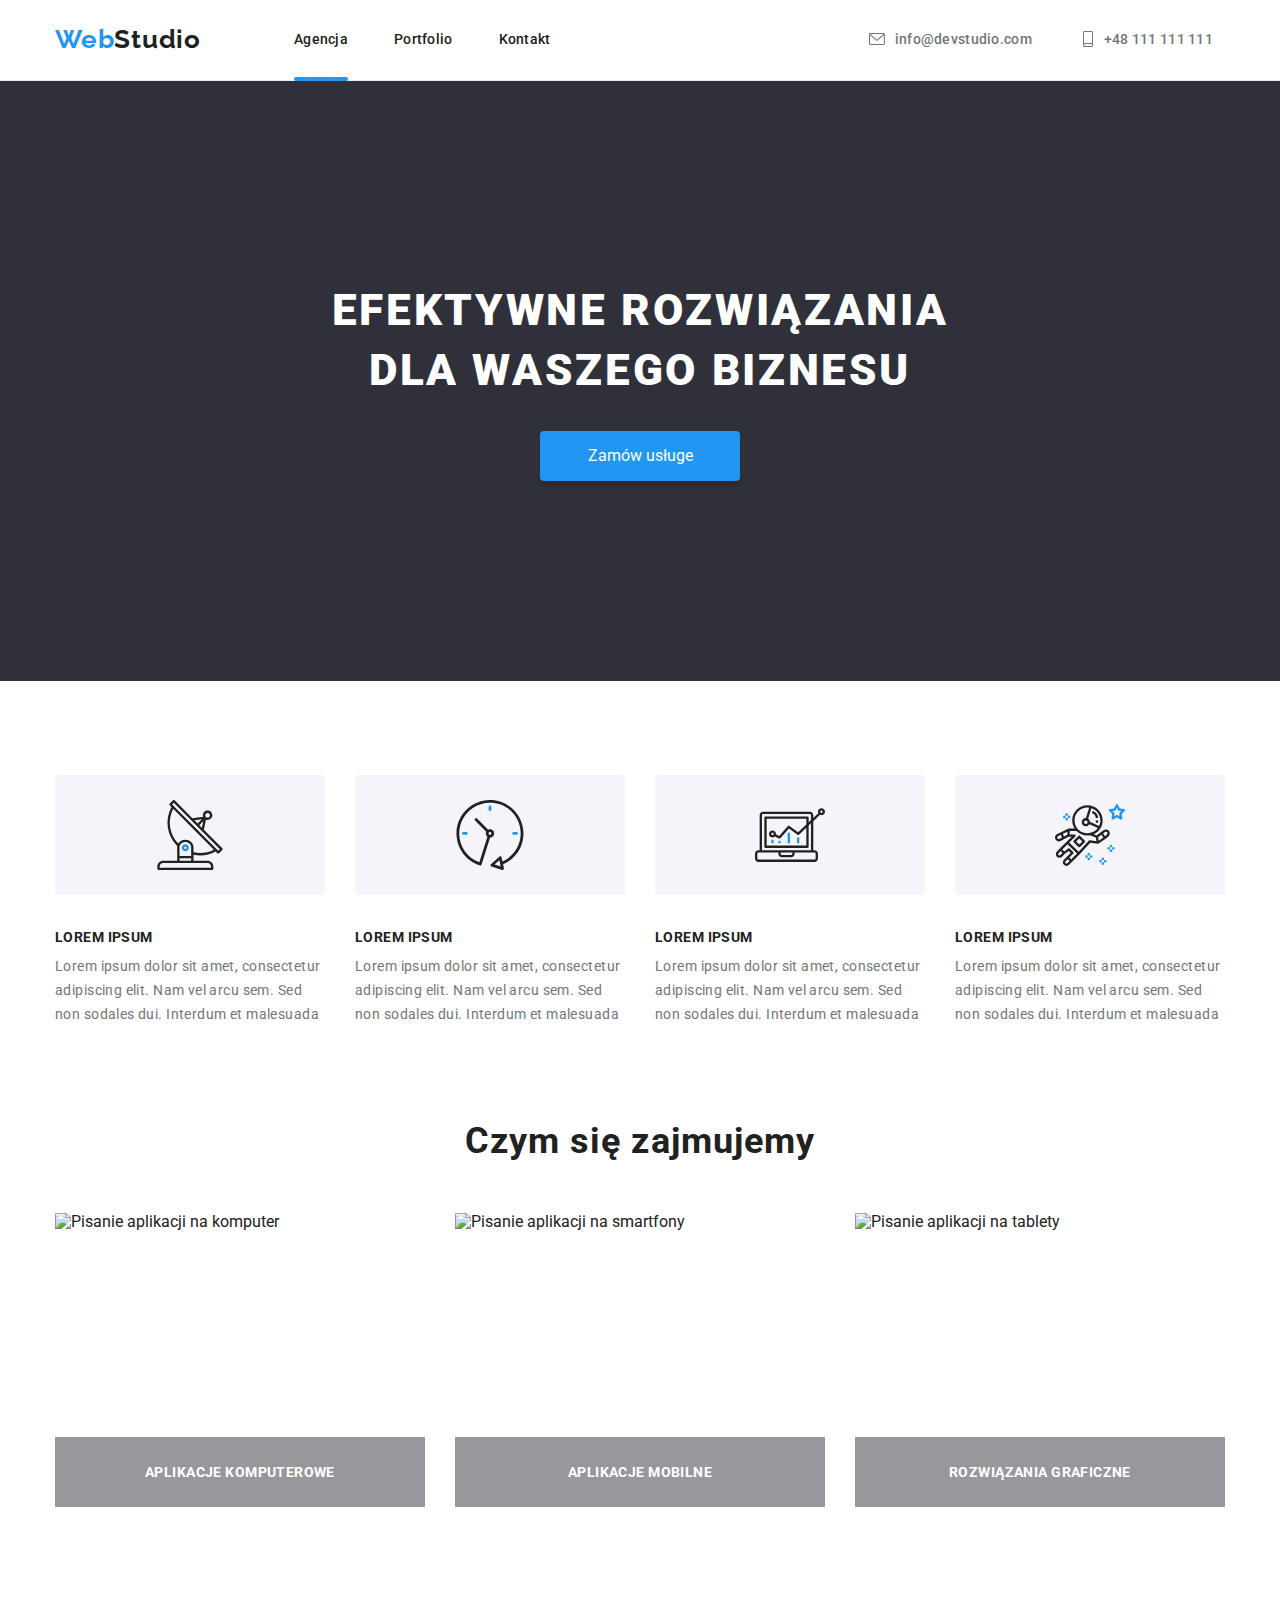
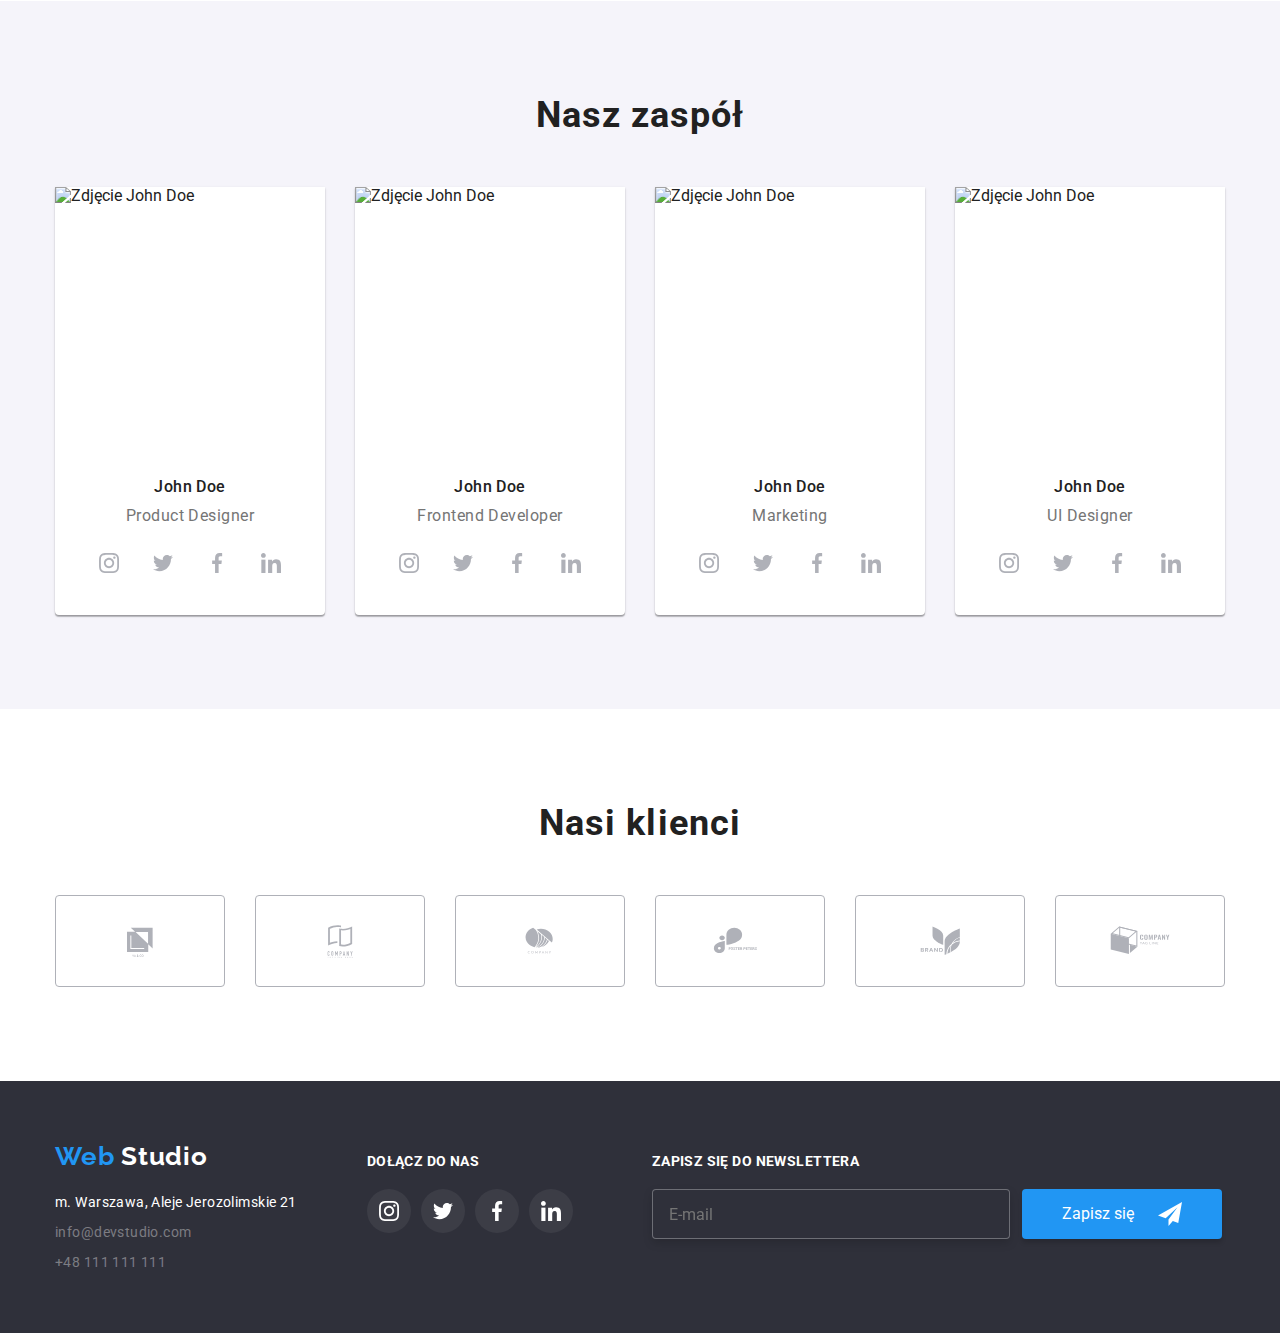
==== commit 458cf9dc: "Newsletter" ====
--- a/index.html
+++ b/index.html
@@ -490,7 +490,7 @@
             <!-- FOOTER NEWSLETTERA -->
             <div class="footer-newsletter">
                 <h3 class="footer__title">Zapisz się do newslettera</h3>
-                <form class="footer-newslatter-form">
+                <form class="footer-newsletter__form">
                     <lable class="footer-newslatter__lable">
                         <input  
                             type="email" 
--- a/css/styles.css
+++ b/css/styles.css
@@ -751,8 +751,33 @@
 
 /*================= FOOTER SOCIAL  ===================*/
 /*================= FOOTER NEWSLETTER  ===================*/
+.footer-newsletter__form{
+  display: flex;
+}
+
 .footer-newsletter__lable{
   display: flex;
+  /* flex-direction: row; */
+}
+
+.footer-newsletter__icon{
+  width: 24px;
+  height: 24px;
+  margin-left: 24px; 
+  fill: var(--color-white);
+}
+
+.fotter-nawslatter__input{
+  width: 358px;
+  height: 50px;
+  
+  outline: none;
+  border: 1px solid rgba(255, 255, 255, 0.3);
+  filter: drop-shadow(0px 4px 4px rgba(0, 0, 0, 0.15));
+  border-radius: 4px;
+  background-color: var(--color-background);
+  padding: 15px 16px;
+  color: var(--color-white);
 }
 
 .footer__btn{
@@ -770,24 +795,8 @@
   color: var(--color-white);
 }
 
-.footer-newsletter__icon{
-  width: 24px;
-  height: 24px;
-  margin-left: 24px; 
-  fill: var(--color-white);
-}
-
-.fotter-nawslatter__input{
-  width: 358px;
-  height: 50px;
-
-  outline: none;
-  border: 1px solid rgba(255, 255, 255, 0.3);
-  filter: drop-shadow(0px 4px 4px rgba(0, 0, 0, 0.15));
-  border-radius: 4px;
-  background-color: var(--color-background);
-  padding: 15px 16px;
-  color: var(--color-white);
+.policy-link{
+  color: var(--color-blue)
 }
 /*================= FOOTER NEWSLETTER ===================*/
 /* ==================== END FOOTER ==================== */
